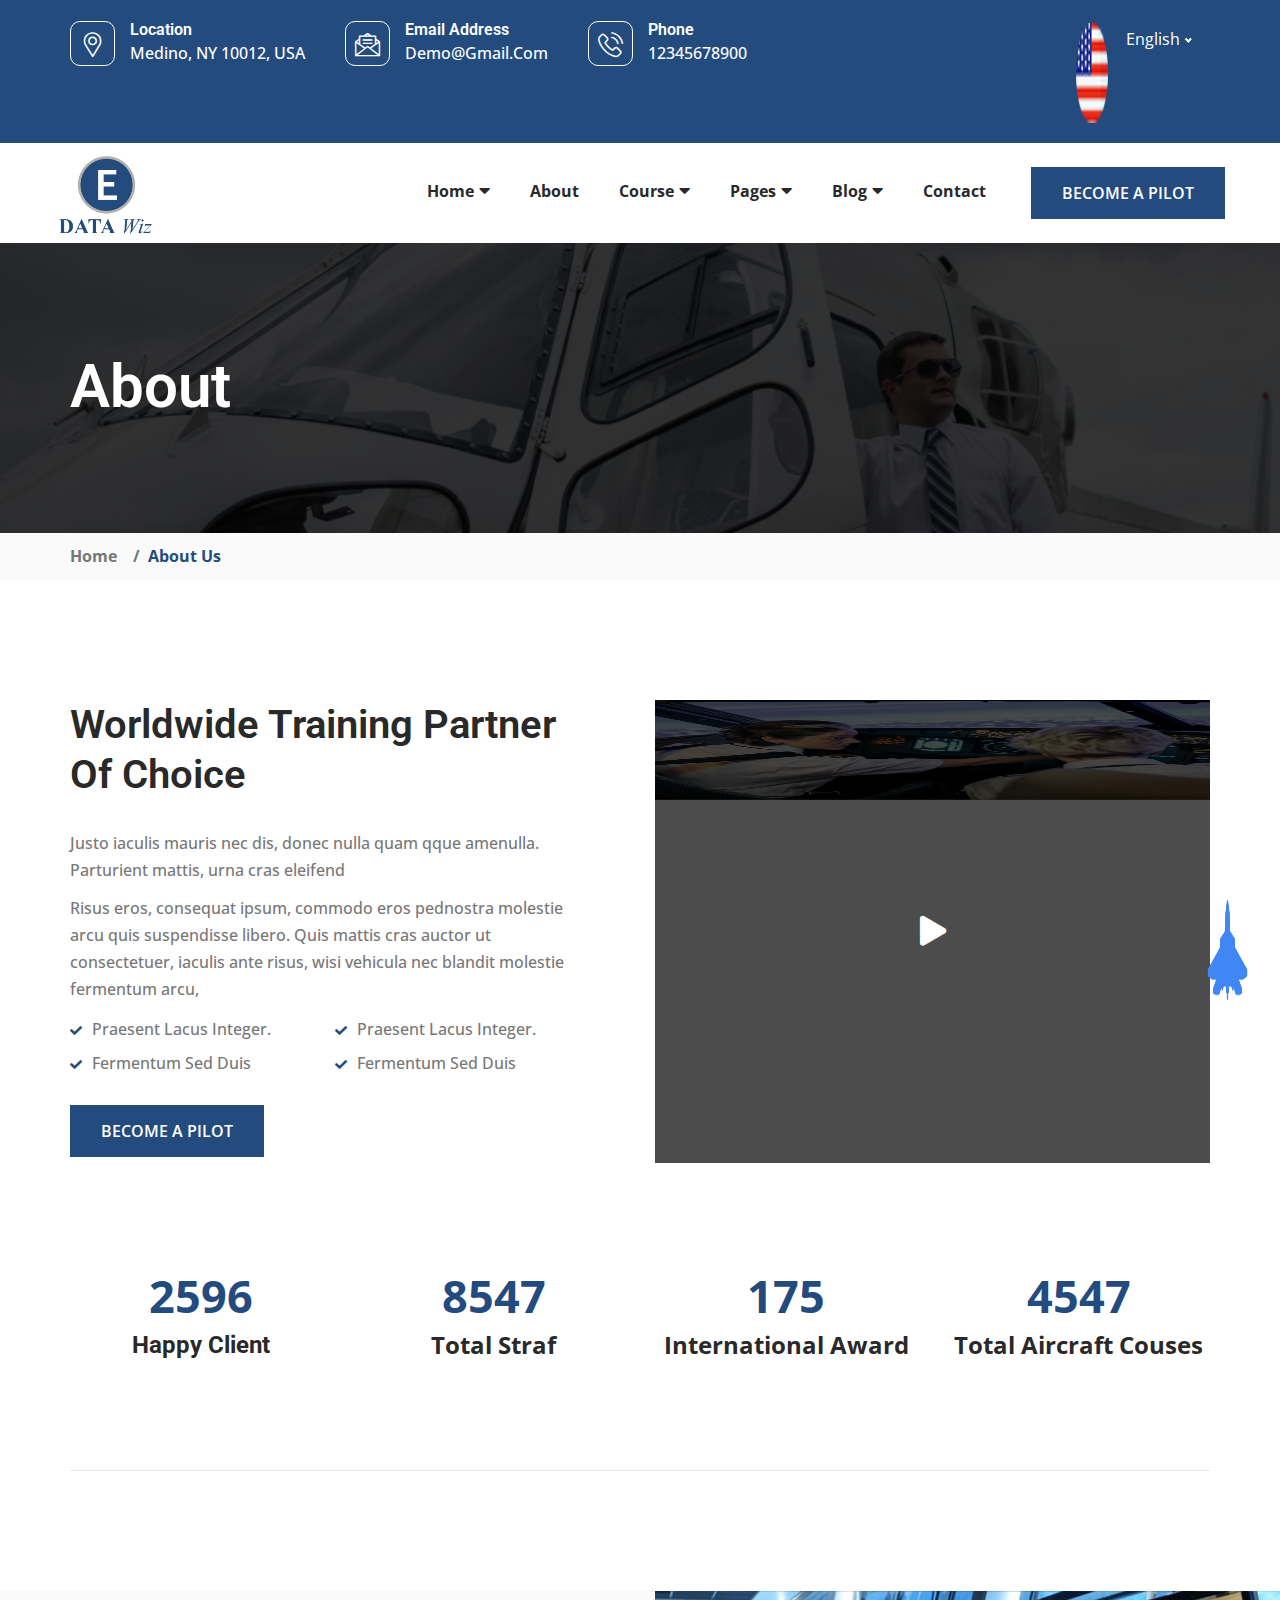
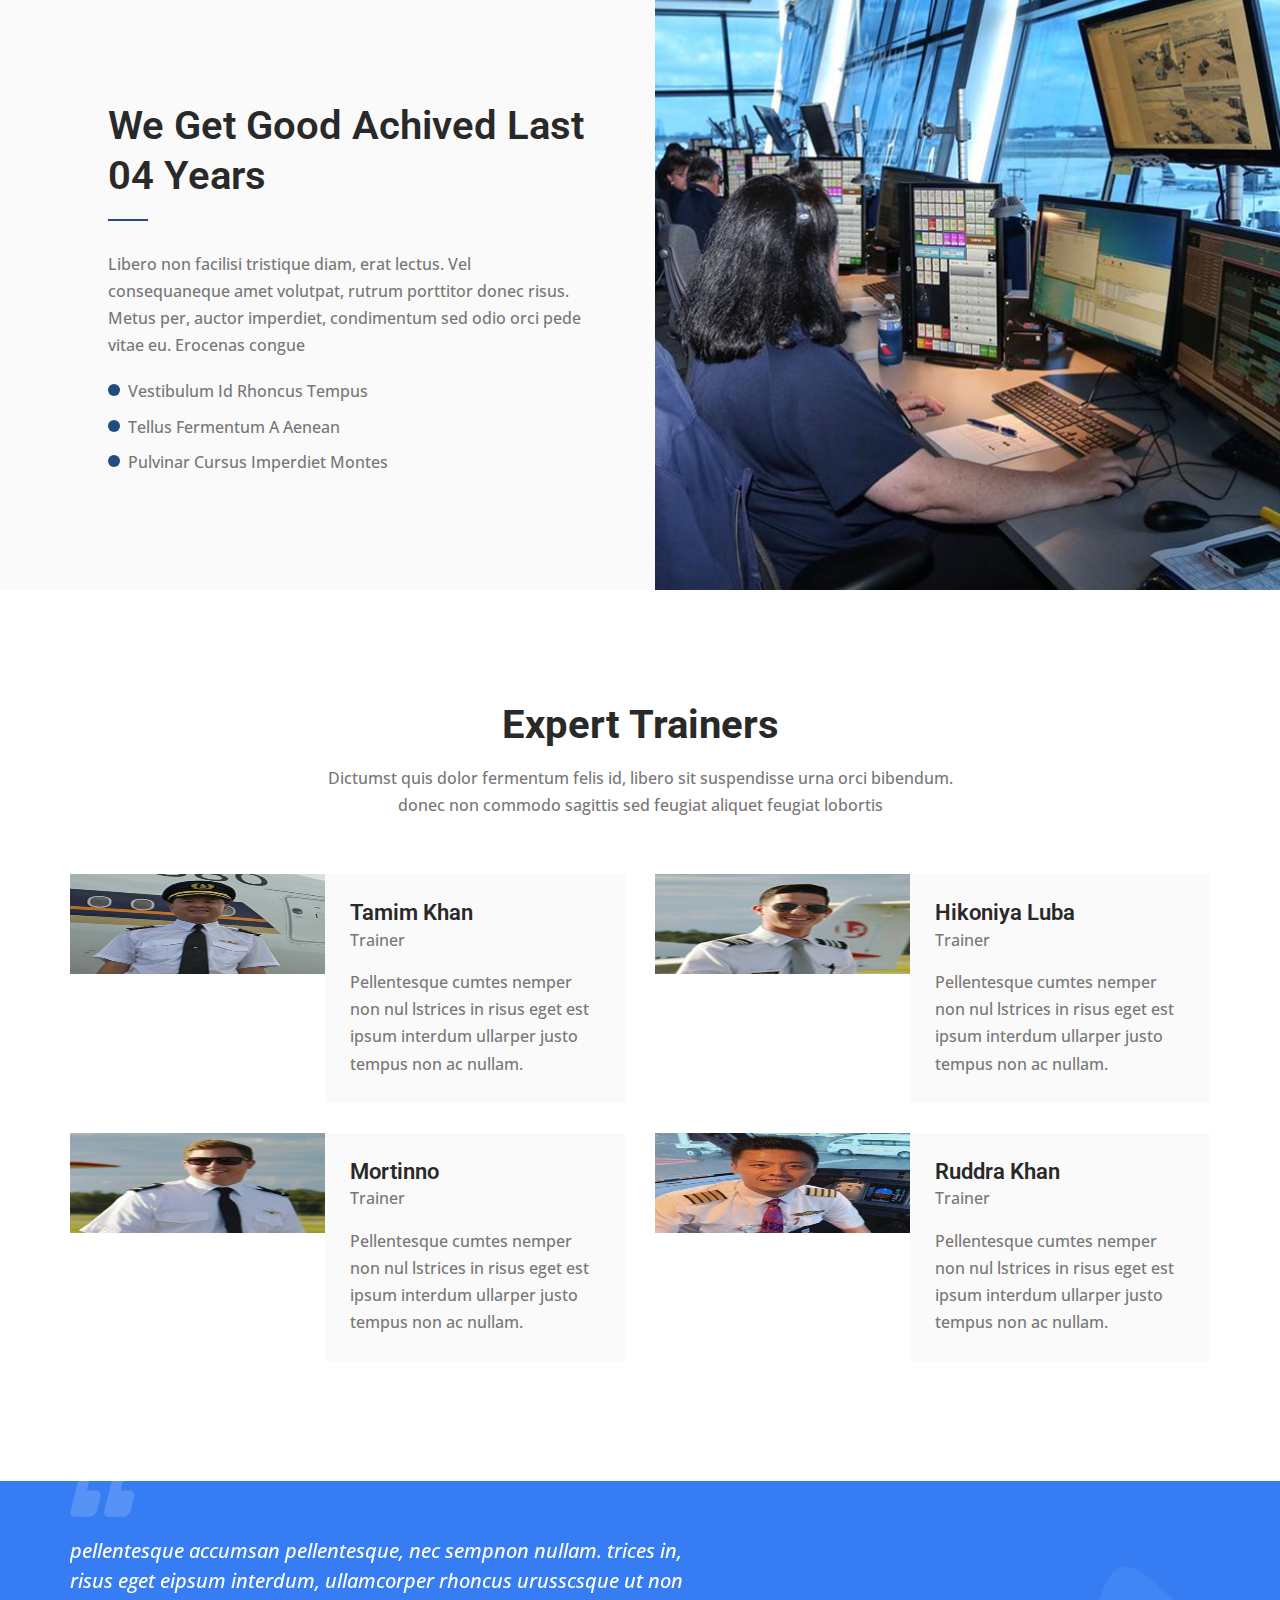
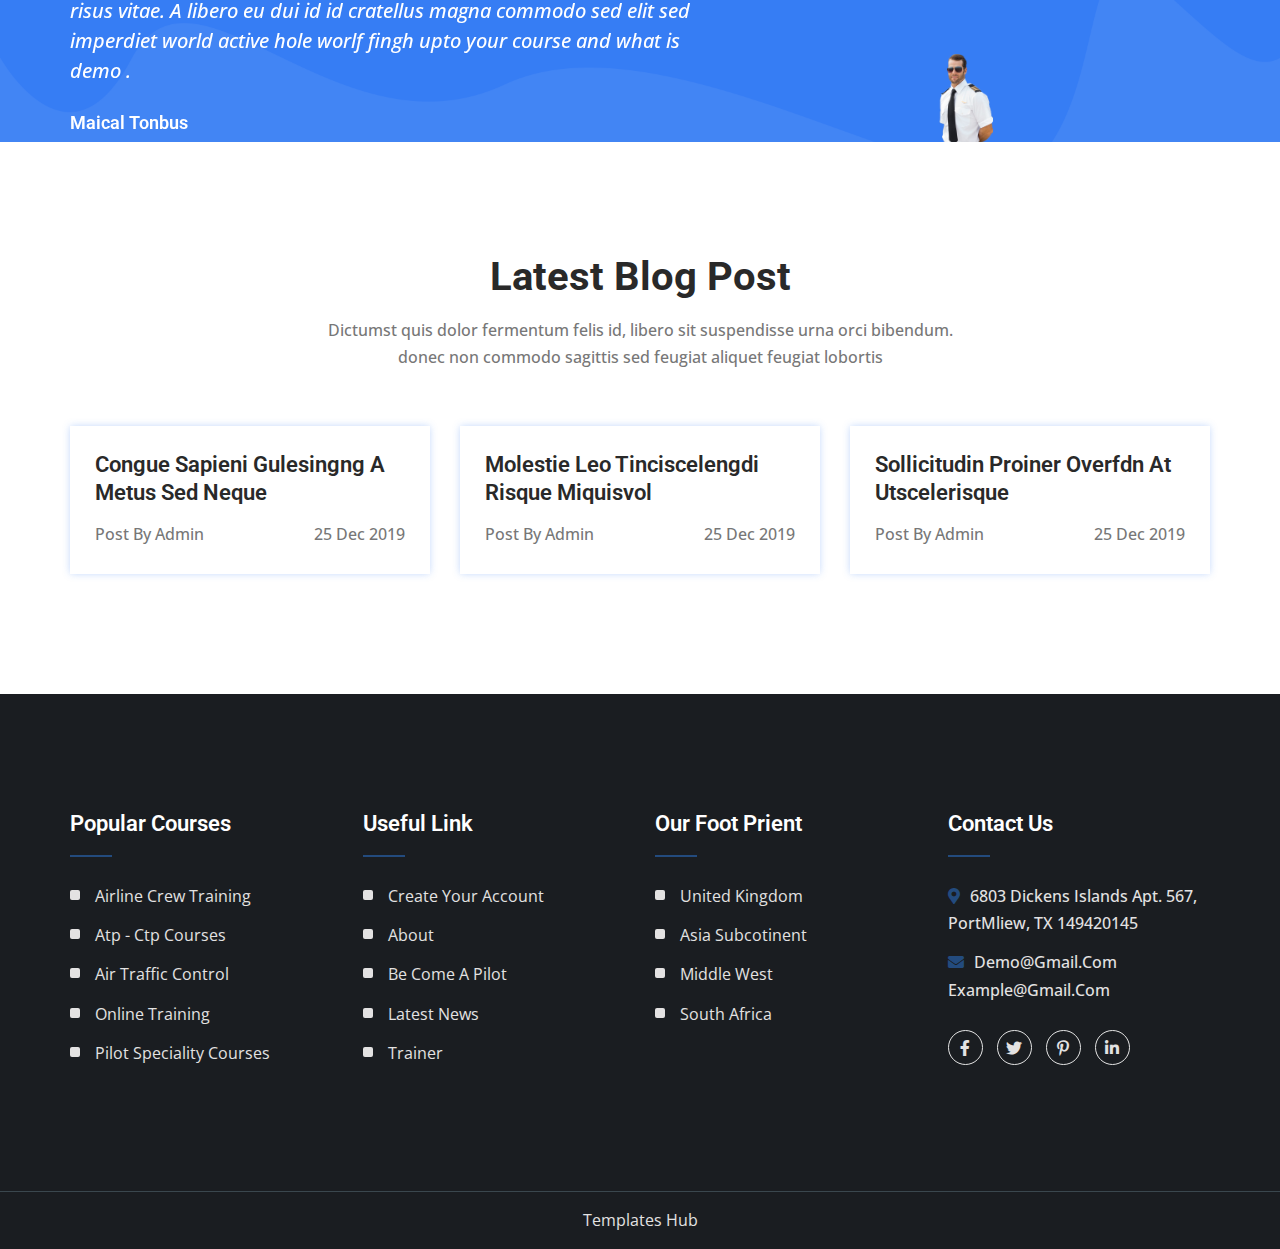
==== about.html @ 8499c4f4 "first commit" ====
<!DOCTYPE html>
<html lang="en">

<!-- about.html  30 Nov 2019 03:28:18 GMT -->
<head>
    <meta charset="UTF-8">
    <meta name="viewport" content="width=device-width, initial-scale=1.0">
    <meta http-equiv="X-UA-Compatible" content="ie=edge">
    <title>Flio - Flying Academy Html Template</title>
    <!-- fontawesome css link -->
    <link rel="stylesheet" href="assets/css/fontawesome-all.min.css">
    <!-- flaticon css -->
    <link rel="stylesheet" href="assets/font/flaticon.css">
    <!-- magnific popup -->
    <link rel="stylesheet" href="assets/css/magnific-popup.css">
    <!-- nice-select css -->
    <link rel="stylesheet" href="assets/css/nice-select.css">
    <!-- bootstrap css link -->
    <link rel="stylesheet" href="assets/css/bootstrap.min.css">
    <!-- swipper css link -->
    <link rel="stylesheet" href="assets/css/swiper.min.css">
    <!-- favicon -->
    <link rel="shortcut icon" href="assets/images/fav.png" type="image/x-icon">
    <!-- animate.css -->
    <link rel="stylesheet" href="assets/css/animate.css">
    <!-- main style css link -->
    <link rel="stylesheet" href="assets/css/style.css">
    <!-- responsive css link -->
    <link rel="stylesheet" href="assets/css/responsive.css">
</head>
<body>


    <!-- preloader -->
    <div class="preloader" id="preloader">
        <div class="preloader-thumb">
            <img src="assets/images/propeller.png" alt="image">
        </div>
    </div>

    <!-- header-section start -->
    <header class="header-section">
        <div class="header-top d-none d-xl-block">
            <div class="container">
                <div class="row">
                    <div class="col-lg-10">
                        <div class="header-wrapper">
                            <div class="header-info">
                                <div class="info-item">
                                    <div class="info-thumb">
                                        <i class="flaticon-placeholder"></i>
                                    </div>
                                    <div class="info-content">
                                        <h6 class="title">location</h6>
                                        <span>medino, NY 10012, USA</span>
                                    </div>
                                </div>
                                <div class="info-item">
                                    <div class="info-thumb">
                                        <i class="flaticon-message"></i>
                                    </div>
                                    <div class="info-content">
                                        <h6 class="title">email address</h6>
                                        <span>demo@gmail.com</span>
                                    </div>
                                </div>
                                <div class="info-item">
                                    <div class="info-thumb">
                                        <i class="flaticon-phone-call"></i>
                                    </div>
                                    <div class="info-content">
                                        <h6 class="title">Phone</h6>
                                        <span>12345678900</span>
                                    </div>
                                </div>
                            </div>
                        </div>
                    </div>
                    <div class="col-lg-2">
                        <div class="language-select-list d-flex flex-wrap">
                            <div class="language-thumb">
                                <img src="assets/images/flag.png" alt="image">
                            </div>
                            <div class="language-select">
                                <select class="select-bar">
                                    <option data-display="English">English</option>
                                    <option value="1">Bangla</option>
                                    <option value="2">Hindi</option>
                                </select>
                            </div>
                        </div>
                    </div>
                </div>
            </div>
        </div>
        <div class="header-bottom">
            <div class="container">
                <div class="row align-items-center justify-content-between">
                    <a class="site-logo site-title" href="index.html"><img src="assets/images/logo.png" alt="site-logo"></a>
                    <button class="navbar-toggler ml-auto" type="button" data-toggle="collapse" data-target="#navbarSupportedContent" aria-controls="navbarSupportedContent" aria-expanded="false" aria-label="Toggle navigation">
                        <span class="fas fa-bars"></span>
                    </button>
                    <nav class="navbar navbar-expand-lg p-0">
                        <div class="collapse navbar-collapse" id="navbarSupportedContent">
                            <ul class="navbar-nav main-menu ml-auto">
                                <li class="menu_has_children"><a href="#0">Home<i class="fas fa-caret-down"></i></a>
                                    <ul class="sub-menu">
                                        <li><a href="index.html">Home One</a></li>
                                        <li><a href="index-2.html">Home Two</a></li>
                                    </ul>
                                </li>
                                <li><a href="about.html">About</a></li>
                                <li class="menu_has_children"><a href="#0">Course<i class="fas fa-caret-down"></i></a>
                                    <ul class="sub-menu">
                                        <li><a href="crew-course.html">Crew Course</a></li>
                                        <li><a href="traffic-control.html">Traffic Control Course</a></li>
                                        <li><a href="Private-pilot.html">Private Pilot Course</a></li>
                                        <li><a href="atp-training.html">ATP Training Course</a></li>
                                    </ul>
                                </li>
                                <li class="menu_has_children"><a href="#0">Pages<i class="fas fa-caret-down"></i></a>
                                    <ul class="sub-menu">
                                        <li><a href="privacy.html">Privacy Page</a></li>
                                        <li><a href="service.html">Service</a></li>
                                        <li><a href="gallery.html">Gallery Page</a></li>
                                        <li><a href="job-list.html">Job List</a></li>
                                        <li><a href="job-details.html">Job Details</a></li>
                                        <li><a href="trainer.html">Trainer</a></li>
                                        <li><a href="trainer-profile.html">Trainer Profile</a></li>
                                        <li><a href="student-registration.html">Student Registration</a></li>
                                        <li><a href="faq.html">Faq Page</a></li>
                                        <li><a href="register.html">Register Page</a></li>
                                        <li><a href="login.html">Login Page</a></li>
                                        <li><a href="404.html">404 Page</a></li>
                                    </ul>
                                </li>
                                <li class="menu_has_children"><a href="#0">Blog<i class="fas fa-caret-down"></i></a>
                                    <ul class="sub-menu">
                                        <li><a href="blog-1.html">Blog Post One</a></li>
                                        <li><a href="blog-2.html">Blog Post Two</a></li>
                                        <li><a href="blog-3.html">Blog Post Three</a></li>
                                        <li><a href="blog-details.html">Blog Details</a></li>
                                    </ul>
                                </li>
                                <li><a href="contact.html">Contact</a></li>
                            </ul>
                            <div class="header-action d-flex flex-wrap align-items-center">
                                <a href="register.html" class="cmn-btn">Become a pilot</a>
                            </div>                    
                        </div>
                    </nav>
                </div>
            </div>
        </div>
    </header>
    <!-- header-section end -->


    <!-- banner-section start -->
    <section class="inner-banner-section pt-120 pb-120">
        <div class="container">
            <div class="row">
                <div class="col-lg-7">
                    <div class="inner-banner-content">
                        <h2 class="title">About</h2>
                    </div>
                </div>
            </div>
        </div>
    </section>
    <!-- banner-section end -->


    <a href="#" class="scrollToTop"><img src="assets/images/aeroplane.png" alt="image"></a>

     <!-- breadcrumb-section start -->
     <div class="breadcrumb-section">
        <div class="container">
            <nav aria-label="breadcrumb">
                <ol class="breadcrumb">
                <li class="breadcrumb-item"><a href="index.html">Home</a></li>
                <li class="breadcrumb-item active" aria-current="page">About Us</li>
                </ol>
            </nav>
        </div>
    </div>
    <!-- breadcrumb-section end -->


    <!-- overview-section start -->
    <section class="overview-section--style pt-120 pb-120">
        <div class="container">
            <div class="row mb-30-none">
                <div class="col-lg-6 mb-30">
                    <div class="overview-content--style">
                        <h2 class="title">worldwide training partner of choice</h2>
                        <p>Justo iaculis mauris nec dis, donec nulla quam qque amenulla. Parturient mattis, urna cras eleifend</p>
                        <p>Risus eros, consequat ipsum, commodo eros pednostra molestie arcu quis suspendisse libero. Quis mattis cras auctor ut consectetuer, iaculis ante risus, wisi vehicula nec blandit molestie fermentum arcu, </p>
                        <div class="row">
                            <div class="col-lg-6">
                                <ul class="overview-item">
                                    <li>Praesent lacus integer.</li>
                                    <li>Fermentum sed duis</li>
                                </ul>
                            </div>
                            <div class="col-lg-6">
                                <ul class="overview-item">
                                    <li>Praesent lacus integer.</li>
                                    <li>Fermentum sed duis</li>
                                </ul>
                            </div>
                        </div>
                        <a href="myaccount.html" class="cmn-btn">Become a pilot</a>
                    </div>
                </div>
                <div class="col-lg-6 mb-30">
                    <div class="overview-thumb">
                        <img src="assets/images/faq.png" alt="image">
                        <div class="video-icon">
                            <a class="popup-youtube mfp-iframe" href="https://www.youtube.com/watch?v=0O2aH4XLbto">
                                <i class="fas fa-play"></i>
                            </a>
                        </div>
                    </div>
                </div>
            </div>
            <div class="counter-area counter-area--style">
                <div class="row mb-30-none">
                    <div class="col-lg-3 col-md-6 col-sm-6 text-center mb-30">
                        <div class="counter-item">
                            <span class="counter-number">2596</span>
                            <h3 class="counter-content">happy client</h3>
                        </div>
                    </div>
                    <div class="col-lg-3 col-md-6 col-sm-6 text-center mb-30">
                        <div class="counter-item">
                            <span class="counter-number">8547</span>
                            <span class="counter-content">total straf</span>
                        </div>
                    </div>
                    <div class="col-lg-3 col-md-6 col-sm-6 text-center mb-30">
                        <div class="counter-item">
                            <span class="counter-number">175</span>
                            <span class="counter-content">international award</span>
                        </div>
                    </div>
                    <div class="col-lg-3 col-md-6 col-sm-6 text-center mb-30">
                        <div class="counter-item">
                            <span class="counter-number">4547</span>
                            <span class="counter-content">total aircraft couses</span>
                        </div>
                    </div>
                </div>
            </div>
        </div>
    </section>
    <!-- overview-section start -->


    <!-- choose-us-section start -->
    <section class="choose-us-section">
        <div class="container-fluid">
            <div class="row">
                <div class="col-lg-6 col-md-6 mb-30 pt-120 pb-120">
                    <div class="choose-content choose-content--style">
                        <h2 class="title">we get good achived last 04 years</h2>
                        <p>Libero non facilisi tristique diam, erat lectus. Vel consequaneque amet volutpat, rutrum porttitor donec risus. Metus per,  auctor imperdiet, condimentum sed odio orci pede vitae eu. Erocenas congue</p>
                        <ul class="choose-item--style">
                            <li>Vestibulum id rhoncus tempus</li>
                            <li>Tellus fermentum a aenean</li>
                            <li>Pulvinar cursus imperdiet montes</li>
                        </ul>
                    </div>
                </div>
                <div class="col-lg-6 col-md-6 pr-lg-0">
                    <div class="choose-us-thumb--style"></div>
                </div>
            </div>
        </div>
    </section>
    <!-- choose-us-section end -->


    <!-- team-section start -->
    <section class="team-section team-section--style pt-120 pb-120">
        <div class="container">
            <div class="row justify-content-center">
                <div class="col-lg-7 text-center">
                    <div class="section-header">
                        <h2 class="section-title">expert trainers</h2>
                        <p>Dictumst quis dolor fermentum felis id, libero sit suspendisse urna orci bibendum. donec non commodo sagittis sed feugiat aliquet feugiat lobortis</p>
                    </div>
                </div>
            </div>
            <div class="row mb-30-none">
                <div class="col-lg-6 col-md-6 mb-30">
                    <div class="team-item d-flex flex-wrap">
                        <div class="team-thumb">
                            <img src="assets/images/team-1.png" alt="image">
                        </div>
                        <div class="team-content">
                            <h3 class="title">tamim khan</h3>
                            <span class="sub-title">trainer</span>
                            <p>Pellentesque cumtes nemper non nul lstrices in risus eget est ipsum interdum ullarper justo tempus non ac nullam. </p>
                        </div>
                    </div>
                </div>
                <div class="col-lg-6 col-md-6 mb-30">
                    <div class="team-item d-flex flex-wrap">
                        <div class="team-thumb">
                            <img src="assets/images/team-2.png" alt="image">
                        </div>
                        <div class="team-content">
                            <h3 class="title">hikoniya luba</h3>
                            <span class="sub-title">trainer</span>
                            <p>Pellentesque cumtes nemper non nul lstrices in risus eget est ipsum interdum ullarper justo tempus non ac nullam. </p>
                        </div>
                    </div>
                </div>
                <div class="col-lg-6 col-md-6 mb-30">
                    <div class="team-item d-flex flex-wrap">
                        <div class="team-thumb">
                            <img src="assets/images/team-3.png" alt="image">
                        </div>
                        <div class="team-content">
                            <h3 class="title">mortinno</h3>
                            <span class="sub-title">trainer</span>
                            <p>Pellentesque cumtes nemper non nul lstrices in risus eget est ipsum interdum ullarper justo tempus non ac nullam. </p>
                        </div>
                    </div>
                </div>
                <div class="col-lg-6 col-md-6 mb-30">
                    <div class="team-item d-flex flex-wrap">
                        <div class="team-thumb">
                            <img src="assets/images/team-4.png" alt="image">
                        </div>
                        <div class="team-content">
                            <h3 class="title">ruddra khan</h3>
                            <span class="sub-title">trainer</span>
                            <p>Pellentesque cumtes nemper non nul lstrices in risus eget est ipsum interdum ullarper justo tempus non ac nullam. </p>
                        </div>
                    </div>
                </div>
            </div>
        </div>
    </section>
    <!-- team-section end -->


    <!-- client-section start -->
    <section class="client-section bg_img" data-background="assets/images/testimonial-bg.png">
        <div class="container">
            <div class="client-slider">
                <div class="swiper-wrapper">
                    <div class="swiper-slide">
                        <div class="client-item">
                            <div class="client-content">
                                <blockquote>pellentesque accumsan pellentesque, nec sempnon nullam. trices in, risus eget eipsum interdum, ullamcorper rhoncus urusscsque ut non risus vitae. A libero eu dui id id cratellus magna commodo sed elit sed imperdiet world active hole worlf fingh upto your course and what is demo .</blockquote>
                                <div class="client-header">
                                    <h5 class="sub-title">maical tonbus</h5>
                                    <span>Student , Flyio</span>
                                </div>
                            </div>
                            <div class="client-thumb">
                                <img src="assets/images/client.png" alt="client">
                            </div>
                        </div>
                    </div>
                </div>
            </div>
        </div>
    </section>
    <!-- client-section end -->


    <!-- blog-section start -->
    <section class="blog-section pt-120 pb-120">
        <div class="container">
            <div class="row justify-content-center">
                <div class="col-lg-7 text-center">
                    <div class="section-header">
                        <h2 class="section-title">latest blog post</h2>
                        <p>Dictumst quis dolor fermentum felis id, libero sit suspendisse urna orci bibendum. donec non commodo sagittis sed feugiat aliquet feugiat lobortis </p>
                    </div>
                </div>
            </div>
            <div class="row justify-content-center mb-30-none">
                <div class="col-lg-4 col-md-6 col-sm-8 mb-30">
                    <div class="blog-thumb--style">
                        <img src="assets/images/blog-3.png" alt="image">
                    </div>
                    <div class="blog-content--style">
                        <h3 class="title">congue sapieni gulesingng a metus sed neque</h3>
                        <div class="meta-post d-flex flex-wrap justify-content-between">
                            <span class="meta-user">post by Admin</span>
                            <span class="meta-user">25 Dec 2019</span>
                        </div>
                    </div>
                </div>
                <div class="col-lg-4 col-md-6 col-sm-8 mb-30">
                    <div class="blog-thumb--style">
                        <img src="assets/images/blog-4.png" alt="image">
                    </div>
                    <div class="blog-content--style">
                        <h3 class="title">molestie leo tinciscelengdi risque miquisvol</h3>
                        <div class="meta-post d-flex flex-wrap justify-content-between">
                            <span class="meta-user">post by Admin</span>
                            <span class="meta-user">25 Dec 2019</span>
                        </div>
                    </div>
                </div>
                <div class="col-lg-4 col-md-6 col-sm-8 mb-30">
                    <div class="blog-thumb--style">
                        <img src="assets/images/blog-5.png" alt="image">
                    </div>
                    <div class="blog-content--style">
                        <h3 class="title">sollicitudin proiner overfdn at utscelerisque</h3>
                        <div class="meta-post d-flex flex-wrap justify-content-between">
                            <span class="meta-user">post by Admin</span>
                            <span class="meta-user">25 Dec 2019</span>
                        </div>
                    </div>
                </div>
            </div>
        </div>
    </section>
    <!-- blog-section end -->


    <!-- footer-section start -->
    <footer class="footer-section pt-120 pb-120">
        <div class="container">
            <div class="row mb-30-none">
                <div class="col-lg-3 col-sm-6 mb-30">
                    <div class="footer-widget widget-menu">
                        <h3 class="widget-title">popular courses</h3>
                        <ul>
                            <li><a href="#">airline crew training</a></li>
                            <li><a href="#">atp - ctp courses</a></li>
                            <li><a href="#">air traffic control</a></li>
                            <li><a href="#">online training</a></li>
                            <li><a href="#">pilot speciality courses</a></li>
                        </ul>
                    </div>
                </div>
                <div class="col-lg-3 col-sm-6 mb-30">
                    <div class="footer-widget widget-menu">
                        <h3 class="widget-title">useful link</h3>
                        <ul>
                            <li><a href="#">create your account</a></li>
                            <li><a href="#">about</a></li>
                            <li><a href="#">be come a pilot</a></li>
                            <li><a href="#">latest news</a></li>
                            <li><a href="#">trainer</a></li>
                        </ul>
                    </div>
                </div>
                <div class="col-lg-3 col-sm-6 mb-30">
                    <div class="footer-widget widget-menu">
                        <h3 class="widget-title">our foot prient</h3>
                        <ul>
                            <li><a href="#">united kingdom</a></li>
                            <li><a href="#">asia subcotinent</a></li>
                            <li><a href="#">middle west</a></li>
                            <li><a href="#">South africa</a></li>
                        </ul>
                    </div>
                </div>
                <div class="col-lg-3 col-sm-6 mb-30">
                    <div class="footer-widget widget-menu">
                        <h3 class="widget-title">contact us</h3>
                        <ul class="footer-widget-content">
                            <li>
                                <p><i class="fas fa-map-marker-alt"></i>6803 Dickens Islands Apt. 567, PortMliew, TX 149420145</p>
                            </li>
                            <li>
                                <p><i class="fas fa-envelope"></i>demo@gmail.com example@gmail.com</p>
                            </li>
                        </ul>
                        <ul class="footer-social">
                            <li><a href="#0"><i class="fab fa-facebook-f"></i></a></li>
                            <li><a href="#0" class="active"><i class="fab fa-twitter"></i></a></li>
                            <li><a href="#0"><i class="fab fa-pinterest-p"></i></a></li>
                            <li><a href="#0"><i class="fab fa-linkedin-in"></i></a></li>
                        </ul>
                    </div>
                </div>
            </div>
        </div>
    </footer>
    <div class="privacy-area wow fadeIn" data-wow-duration="0.5" data-wow-delay="0.5s">
        <div class="container">
            <div class="row">
                <div class="col-lg-12 text-center">
                    <p><a href="templateshub.net">Templates Hub</a> </p>
                </div>
            </div>
        </div>
    </div>   
    <!-- footer-section end -->
    




<!-- jquery -->
<script src="assets/js/jquery-3.3.1.min.js"></script>
<!-- migarate-jquery -->
<script src="assets/js/jquery-migrate-3.0.0.js"></script>
<!-- bootstrap js -->
<script src="assets/js/bootstrap.min.js"></script>
<!-- magnific-popup js -->
<script src="assets/js/jquery.magnific-popup.js"></script>
<!-- isotope -->
<script src="assets/js/isotope.pkgd.min.js"></script>
<!-- nice-select js-->
<script src="assets/js/jquery.nice-select.js"></script>
<!-- swipper js -->
<script src="assets/js/swiper.min.js"></script>
<!-- waypoints js link -->
<script src="assets/js/jquery.waypoints.min.js"></script>
<!-- counterup js -->
<script src="assets/js/jquery.counterup.min.js"></script>
<!-- paroller js -->
<script src="assets/js/jquery.paroller.min.js"></script>
<!-- main -->
<script src="assets/js/main.js"></script>


</body>

<!-- about.html  30 Nov 2019 03:28:18 GMT -->
</html>
---- assets/font/flaticon.css ----
/*
  	Flaticon icon font: Flaticon
  	Creation date: 07/11/2019 09:21
  	*/

@font-face {
  font-family: "Flaticon";
  src: url("Flaticon.eot");
  src: url("Flaticond41d.eot?#iefix") format("embedded-opentype"),
       url("Flaticon.woff2") format("woff2"),
       url("Flaticon.woff") format("woff"),
       url("Flaticon.ttf") format("truetype"),
       url("Flaticon.svg#Flaticon") format("svg");
  font-weight: normal;
  font-style: normal;
}

@media screen and (-webkit-min-device-pixel-ratio:0) {
  @font-face {
    font-family: "Flaticon";
    src: url("Flaticon.svg#Flaticon") format("svg");
  }
}

[class^="flaticon-"]:before, [class*=" flaticon-"]:before,
[class^="flaticon-"]:after, [class*=" flaticon-"]:after {   
  font-family: Flaticon;
font-style: normal;
}

.flaticon-placeholder:before { content: "\f100"; }
.flaticon-message:before { content: "\f101"; }
.flaticon-phone-call:before { content: "\f102"; }
---- assets/css/nice-select.css ----
.nice-select {
  -webkit-tap-highlight-color: transparent;
  background-color: #fff;
  border-radius: 5px;
  border: solid 1px #e8e8e8;
  box-sizing: border-box;
  clear: both;
  cursor: pointer;
  display: block;
  float: left;
  font-family: inherit;
  font-size: 14px;
  font-weight: normal;
  height: 42px;
  line-height: 40px;
  outline: none;
  padding-left: 18px;
  padding-right: 30px;
  position: relative;
  text-align: left !important;
  -webkit-transition: all 0.2s ease-in-out;
  transition: all 0.2s ease-in-out;
  -webkit-user-select: none;
     -moz-user-select: none;
      -ms-user-select: none;
          user-select: none;
  white-space: nowrap;
  width: auto; }
  .nice-select:hover {
    border-color: #dbdbdb; }
  .nice-select:active, .nice-select.open, .nice-select:focus {
    border-color: #999; }
  .nice-select:after {
    border-bottom: 2px solid #999;
    border-right: 2px solid #999;
    content: '';
    display: block;
    height: 5px;
    margin-top: -4px;
    pointer-events: none;
    position: absolute;
    right: 12px;
    top: 50%;
    -webkit-transform-origin: 66% 66%;
        -ms-transform-origin: 66% 66%;
            transform-origin: 66% 66%;
    -webkit-transform: rotate(45deg);
        -ms-transform: rotate(45deg);
            transform: rotate(45deg);
    -webkit-transition: all 0.15s ease-in-out;
    transition: all 0.15s ease-in-out;
    width: 5px; }
  .nice-select.open:after {
    -webkit-transform: rotate(-135deg);
        -ms-transform: rotate(-135deg);
            transform: rotate(-135deg); }
  .nice-select.open .list {
    opacity: 1;
    pointer-events: auto;
    -webkit-transform: scale(1) translateY(0);
        -ms-transform: scale(1) translateY(0);
            transform: scale(1) translateY(0); }
  .nice-select.disabled {
    border-color: #ededed;
    color: #999;
    pointer-events: none; }
    .nice-select.disabled:after {
      border-color: #cccccc; }
  .nice-select.wide {
    width: 100%; }
    .nice-select.wide .list {
      left: 0 !important;
      right: 0 !important; }
  .nice-select.right {
    float: right; }
    .nice-select.right .list {
      left: auto;
      right: 0; }
  .nice-select.small {
    font-size: 12px;
    height: 36px;
    line-height: 34px; }
    .nice-select.small:after {
      height: 4px;
      width: 4px; }
    .nice-select.small .option {
      line-height: 34px;
      min-height: 34px; }
  .nice-select .list {
    background-color: #fff;
    border-radius: 5px;
    box-shadow: 0 0 0 1px rgba(68, 68, 68, 0.11);
    box-sizing: border-box;
    margin-top: 4px;
    opacity: 0;
    overflow: hidden;
    padding: 0;
    pointer-events: none;
    position: absolute;
    top: 100%;
    left: 0;
    -webkit-transform-origin: 50% 0;
        -ms-transform-origin: 50% 0;
            transform-origin: 50% 0;
    -webkit-transform: scale(0.75) translateY(-21px);
        -ms-transform: scale(0.75) translateY(-21px);
            transform: scale(0.75) translateY(-21px);
    -webkit-transition: all 0.2s cubic-bezier(0.5, 0, 0, 1.25), opacity 0.15s ease-out;
    transition: all 0.2s cubic-bezier(0.5, 0, 0, 1.25), opacity 0.15s ease-out;
    z-index: 9; }
    .nice-select .list:hover .option:not(:hover) {
      background-color: transparent !important; }
  .nice-select .option {
    cursor: pointer;
    font-weight: 400;
    line-height: 40px;
    list-style: none;
    min-height: 40px;
    outline: none;
    padding-left: 18px;
    padding-right: 29px;
    text-align: left;
    -webkit-transition: all 0.2s;
    transition: all 0.2s; }
    .nice-select .option:hover, .nice-select .option.focus, .nice-select .option.selected.focus {
      background-color: #f6f6f6; }
    .nice-select .option.selected {
      font-weight: bold; }
    .nice-select .option.disabled {
      background-color: transparent;
      color: #999;
      cursor: default; }

.no-csspointerevents .nice-select .list {
  display: none; }

.no-csspointerevents .nice-select.open .list {
  display: block; }
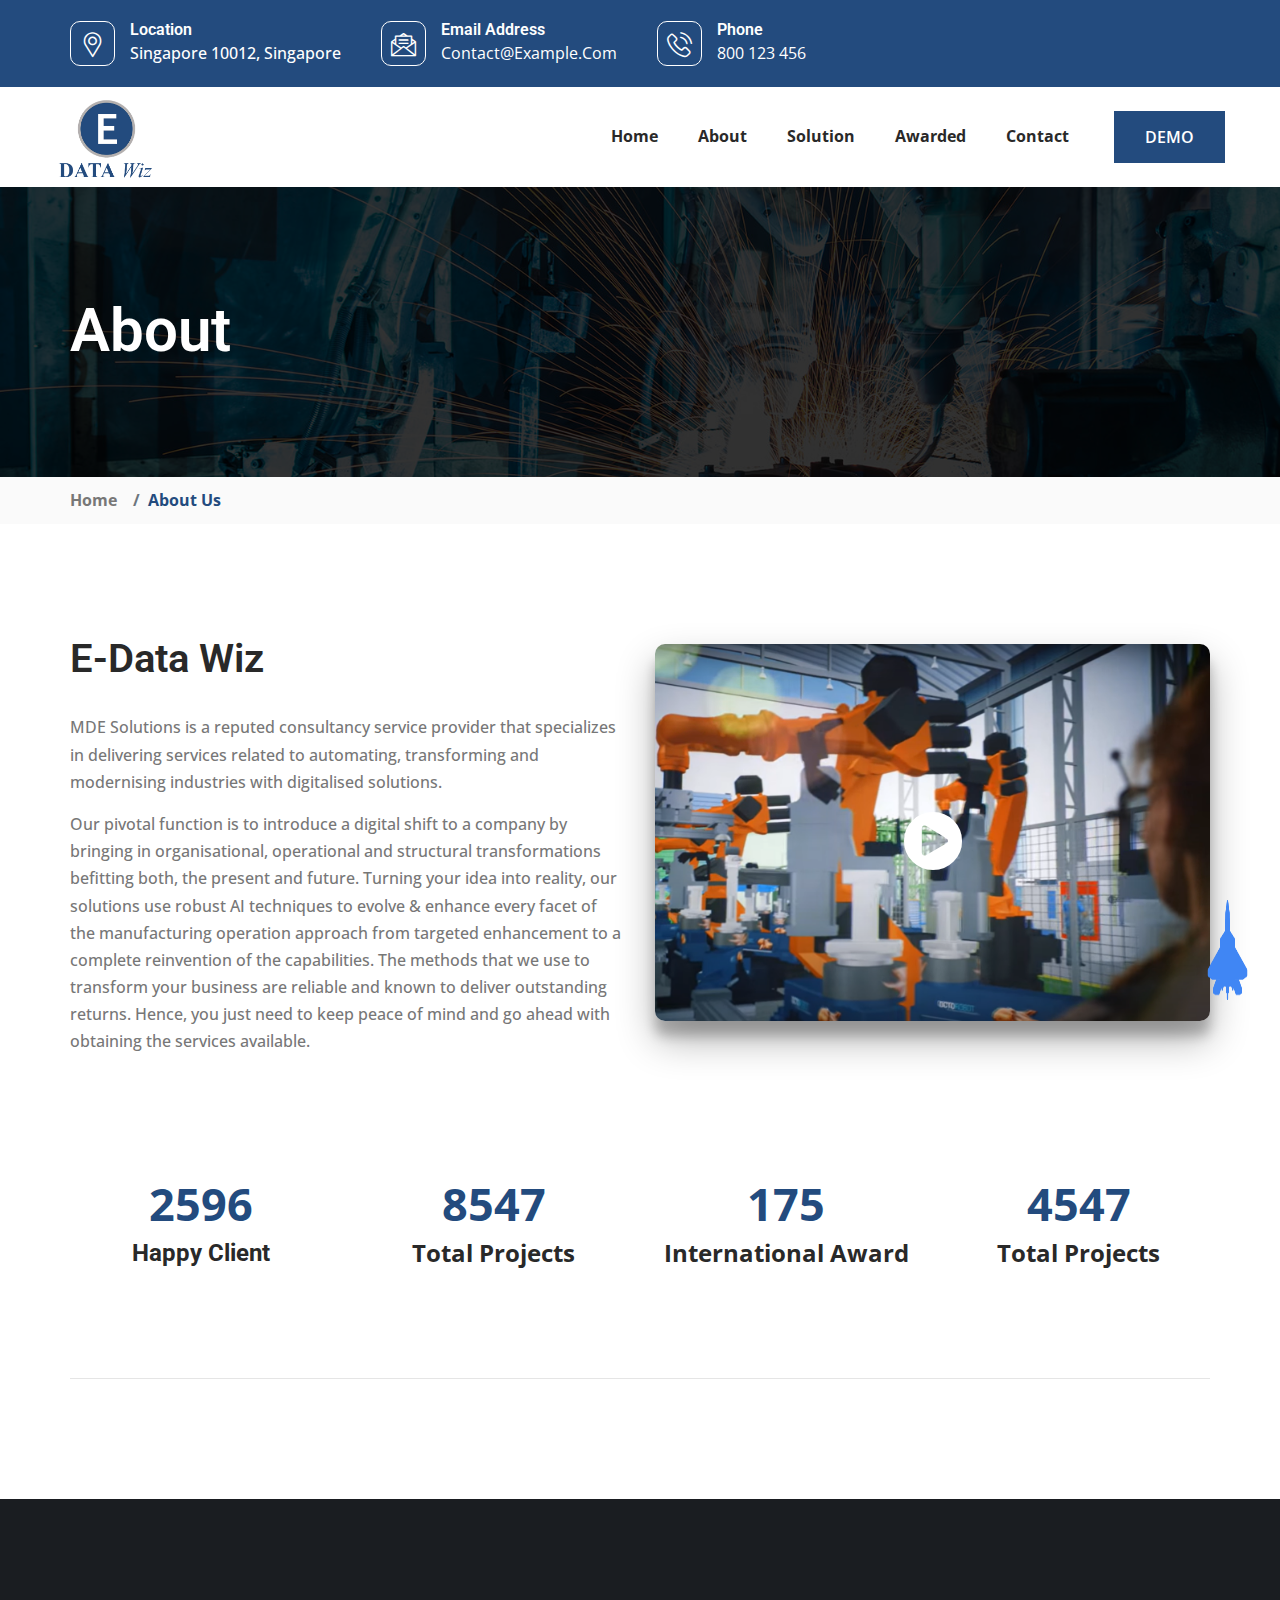
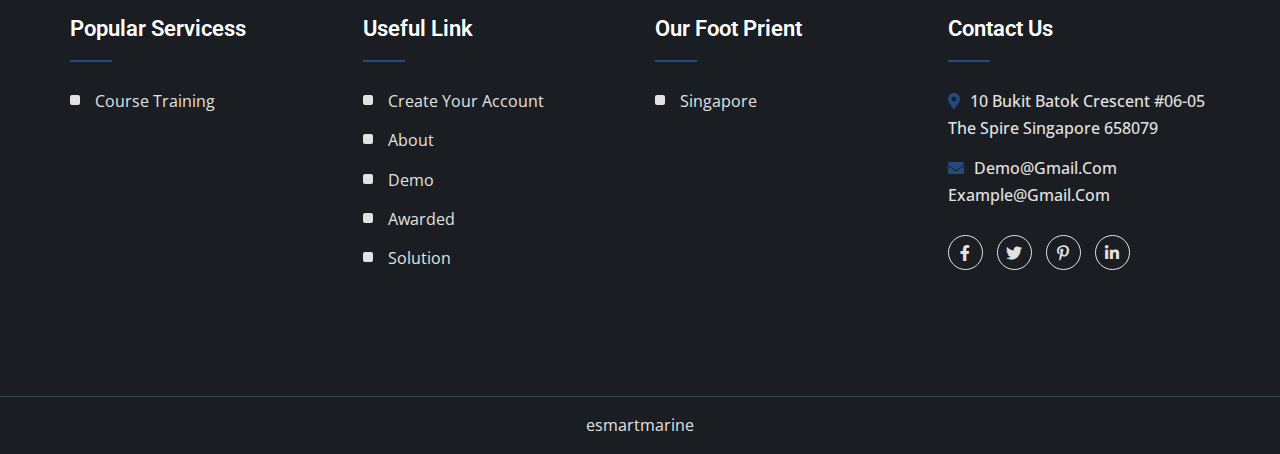
==== commit 6462d410: "home, contact, about us page modified." ====
--- a/about.html
+++ b/about.html
@@ -6,7 +6,7 @@
     <meta charset="UTF-8">
     <meta name="viewport" content="width=device-width, initial-scale=1.0">
     <meta http-equiv="X-UA-Compatible" content="ie=edge">
-    <title>Flio - Flying Academy Html Template</title>
+    <title>E-data Wiz</title>
     <!-- fontawesome css link -->
     <link rel="stylesheet" href="assets/css/fontawesome-all.min.css">
     <!-- flaticon css -->
@@ -52,7 +52,7 @@
                                     </div>
                                     <div class="info-content">
                                         <h6 class="title">location</h6>
-                                        <span>medino, NY 10012, USA</span>
+                                        <span>Singapore 10012, Singapore</span>
                                     </div>
                                 </div>
                                 <div class="info-item">
@@ -61,7 +61,7 @@
                                     </div>
                                     <div class="info-content">
                                         <h6 class="title">email address</h6>
-                                        <span>demo@gmail.com</span>
+                                        <span><a href="mailto:contact@example.com">contact@example.com</a></span>
                                     </div>
                                 </div>
                                 <div class="info-item">
@@ -70,26 +70,13 @@
                                     </div>
                                     <div class="info-content">
                                         <h6 class="title">Phone</h6>
-                                        <span>12345678900</span>
+                                        <span><a href="tel:800 123 456">800 123 456</a></span>
                                     </div>
                                 </div>
                             </div>
                         </div>
                     </div>
-                    <div class="col-lg-2">
-                        <div class="language-select-list d-flex flex-wrap">
-                            <div class="language-thumb">
-                                <img src="assets/images/flag.png" alt="image">
-                            </div>
-                            <div class="language-select">
-                                <select class="select-bar">
-                                    <option data-display="English">English</option>
-                                    <option value="1">Bangla</option>
-                                    <option value="2">Hindi</option>
-                                </select>
-                            </div>
-                        </div>
-                    </div>
+                    
                 </div>
             </div>
         </div>
@@ -103,49 +90,14 @@
                     <nav class="navbar navbar-expand-lg p-0">
                         <div class="collapse navbar-collapse" id="navbarSupportedContent">
                             <ul class="navbar-nav main-menu ml-auto">
-                                <li class="menu_has_children"><a href="#0">Home<i class="fas fa-caret-down"></i></a>
-                                    <ul class="sub-menu">
-                                        <li><a href="index.html">Home One</a></li>
-                                        <li><a href="index-2.html">Home Two</a></li>
-                                    </ul>
-                                </li>
+                                <li><a href="index.html">Home</a></li>
                                 <li><a href="about.html">About</a></li>
-                                <li class="menu_has_children"><a href="#0">Course<i class="fas fa-caret-down"></i></a>
-                                    <ul class="sub-menu">
-                                        <li><a href="crew-course.html">Crew Course</a></li>
-                                        <li><a href="traffic-control.html">Traffic Control Course</a></li>
-                                        <li><a href="Private-pilot.html">Private Pilot Course</a></li>
-                                        <li><a href="atp-training.html">ATP Training Course</a></li>
-                                    </ul>
-                                </li>
-                                <li class="menu_has_children"><a href="#0">Pages<i class="fas fa-caret-down"></i></a>
-                                    <ul class="sub-menu">
-                                        <li><a href="privacy.html">Privacy Page</a></li>
-                                        <li><a href="service.html">Service</a></li>
-                                        <li><a href="gallery.html">Gallery Page</a></li>
-                                        <li><a href="job-list.html">Job List</a></li>
-                                        <li><a href="job-details.html">Job Details</a></li>
-                                        <li><a href="trainer.html">Trainer</a></li>
-                                        <li><a href="trainer-profile.html">Trainer Profile</a></li>
-                                        <li><a href="student-registration.html">Student Registration</a></li>
-                                        <li><a href="faq.html">Faq Page</a></li>
-                                        <li><a href="register.html">Register Page</a></li>
-                                        <li><a href="login.html">Login Page</a></li>
-                                        <li><a href="404.html">404 Page</a></li>
-                                    </ul>
-                                </li>
-                                <li class="menu_has_children"><a href="#0">Blog<i class="fas fa-caret-down"></i></a>
-                                    <ul class="sub-menu">
-                                        <li><a href="blog-1.html">Blog Post One</a></li>
-                                        <li><a href="blog-2.html">Blog Post Two</a></li>
-                                        <li><a href="blog-3.html">Blog Post Three</a></li>
-                                        <li><a href="blog-details.html">Blog Details</a></li>
-                                    </ul>
-                                </li>
+                                <li><a href="about.html">Solution</a></li>
+                                <li><a href="contact.html">Awarded</a></li>
                                 <li><a href="contact.html">Contact</a></li>
                             </ul>
                             <div class="header-action d-flex flex-wrap align-items-center">
-                                <a href="register.html" class="cmn-btn">Become a pilot</a>
+                                <a href="about.html" class="cmn-btn">Demo</a>
                             </div>                    
                         </div>
                     </nav>
@@ -190,39 +142,24 @@
     <!-- overview-section start -->
     <section class="overview-section--style pt-120 pb-120">
         <div class="container">
-            <div class="row mb-30-none">
-                <div class="col-lg-6 mb-30">
-                    <div class="overview-content--style">
-                        <h2 class="title">worldwide training partner of choice</h2>
-                        <p>Justo iaculis mauris nec dis, donec nulla quam qque amenulla. Parturient mattis, urna cras eleifend</p>
-                        <p>Risus eros, consequat ipsum, commodo eros pednostra molestie arcu quis suspendisse libero. Quis mattis cras auctor ut consectetuer, iaculis ante risus, wisi vehicula nec blandit molestie fermentum arcu, </p>
-                        <div class="row">
-                            <div class="col-lg-6">
-                                <ul class="overview-item">
-                                    <li>Praesent lacus integer.</li>
-                                    <li>Fermentum sed duis</li>
-                                </ul>
-                            </div>
-                            <div class="col-lg-6">
-                                <ul class="overview-item">
-                                    <li>Praesent lacus integer.</li>
-                                    <li>Fermentum sed duis</li>
-                                </ul>
-                            </div>
-                        </div>
-                        <a href="myaccount.html" class="cmn-btn">Become a pilot</a>
-                    </div>
-                </div>
-                <div class="col-lg-6 mb-30">
-                    <div class="overview-thumb">
-                        <img src="assets/images/faq.png" alt="image">
-                        <div class="video-icon">
-                            <a class="popup-youtube mfp-iframe" href="https://www.youtube.com/watch?v=0O2aH4XLbto">
-                                <i class="fas fa-play"></i>
-                            </a>
-                        </div>
-                    </div>
-                </div>
+            <div class="row">
+                <div class="col-lg-6">
+                    <div class="about-left-content">
+                        <h2 class="title">E-data Wiz</h2>
+                        <p>MDE Solutions is a reputed consultancy service provider that specializes in delivering services related to automating, transforming and modernising industries with digitalised solutions.</p>
+                        <p>Our pivotal function is to introduce a digital shift to a company by bringing in organisational, operational and structural transformations befitting both, the present and future. Turning your idea into reality, our solutions use robust AI techniques to evolve & enhance every facet of the manufacturing operation approach from targeted enhancement to a complete reinvention of the capabilities. The methods that we use to transform your business are reliable and known to deliver outstanding returns. Hence, you just need to keep peace of mind and go ahead with obtaining the services available.</p>
+                        
+                    </div>
+                </div>
+                <!-- end col -->
+               <div class="col-lg-6">
+                  <div class="post-media wow fadeIn">
+                     <img src="assets/images/abou1.png" alt="" class="img-responsive">
+                     <a href="https://www.youtube.com/watch?v=Y990kaGbJD0&feature=youtu.be" data-rel="prettyPhoto[gal]" class="playbutton"><i class="fa fa-play-circle"></i></a>
+                  </div>
+                  <!-- end media -->
+               </div>
+               <!-- end col -->
             </div>
             <div class="counter-area counter-area--style">
                 <div class="row mb-30-none">
@@ -235,7 +172,7 @@
                     <div class="col-lg-3 col-md-6 col-sm-6 text-center mb-30">
                         <div class="counter-item">
                             <span class="counter-number">8547</span>
-                            <span class="counter-content">total straf</span>
+                            <span class="counter-content">total projects</span>
                         </div>
                     </div>
                     <div class="col-lg-3 col-md-6 col-sm-6 text-center mb-30">
@@ -247,7 +184,7 @@
                     <div class="col-lg-3 col-md-6 col-sm-6 text-center mb-30">
                         <div class="counter-item">
                             <span class="counter-number">4547</span>
-                            <span class="counter-content">total aircraft couses</span>
+                            <span class="counter-content">total projects</span>
                         </div>
                     </div>
                 </div>
@@ -257,175 +194,6 @@
     <!-- overview-section start -->
 
 
-    <!-- choose-us-section start -->
-    <section class="choose-us-section">
-        <div class="container-fluid">
-            <div class="row">
-                <div class="col-lg-6 col-md-6 mb-30 pt-120 pb-120">
-                    <div class="choose-content choose-content--style">
-                        <h2 class="title">we get good achived last 04 years</h2>
-                        <p>Libero non facilisi tristique diam, erat lectus. Vel consequaneque amet volutpat, rutrum porttitor donec risus. Metus per,  auctor imperdiet, condimentum sed odio orci pede vitae eu. Erocenas congue</p>
-                        <ul class="choose-item--style">
-                            <li>Vestibulum id rhoncus tempus</li>
-                            <li>Tellus fermentum a aenean</li>
-                            <li>Pulvinar cursus imperdiet montes</li>
-                        </ul>
-                    </div>
-                </div>
-                <div class="col-lg-6 col-md-6 pr-lg-0">
-                    <div class="choose-us-thumb--style"></div>
-                </div>
-            </div>
-        </div>
-    </section>
-    <!-- choose-us-section end -->
-
-
-    <!-- team-section start -->
-    <section class="team-section team-section--style pt-120 pb-120">
-        <div class="container">
-            <div class="row justify-content-center">
-                <div class="col-lg-7 text-center">
-                    <div class="section-header">
-                        <h2 class="section-title">expert trainers</h2>
-                        <p>Dictumst quis dolor fermentum felis id, libero sit suspendisse urna orci bibendum. donec non commodo sagittis sed feugiat aliquet feugiat lobortis</p>
-                    </div>
-                </div>
-            </div>
-            <div class="row mb-30-none">
-                <div class="col-lg-6 col-md-6 mb-30">
-                    <div class="team-item d-flex flex-wrap">
-                        <div class="team-thumb">
-                            <img src="assets/images/team-1.png" alt="image">
-                        </div>
-                        <div class="team-content">
-                            <h3 class="title">tamim khan</h3>
-                            <span class="sub-title">trainer</span>
-                            <p>Pellentesque cumtes nemper non nul lstrices in risus eget est ipsum interdum ullarper justo tempus non ac nullam. </p>
-                        </div>
-                    </div>
-                </div>
-                <div class="col-lg-6 col-md-6 mb-30">
-                    <div class="team-item d-flex flex-wrap">
-                        <div class="team-thumb">
-                            <img src="assets/images/team-2.png" alt="image">
-                        </div>
-                        <div class="team-content">
-                            <h3 class="title">hikoniya luba</h3>
-                            <span class="sub-title">trainer</span>
-                            <p>Pellentesque cumtes nemper non nul lstrices in risus eget est ipsum interdum ullarper justo tempus non ac nullam. </p>
-                        </div>
-                    </div>
-                </div>
-                <div class="col-lg-6 col-md-6 mb-30">
-                    <div class="team-item d-flex flex-wrap">
-                        <div class="team-thumb">
-                            <img src="assets/images/team-3.png" alt="image">
-                        </div>
-                        <div class="team-content">
-                            <h3 class="title">mortinno</h3>
-                            <span class="sub-title">trainer</span>
-                            <p>Pellentesque cumtes nemper non nul lstrices in risus eget est ipsum interdum ullarper justo tempus non ac nullam. </p>
-                        </div>
-                    </div>
-                </div>
-                <div class="col-lg-6 col-md-6 mb-30">
-                    <div class="team-item d-flex flex-wrap">
-                        <div class="team-thumb">
-                            <img src="assets/images/team-4.png" alt="image">
-                        </div>
-                        <div class="team-content">
-                            <h3 class="title">ruddra khan</h3>
-                            <span class="sub-title">trainer</span>
-                            <p>Pellentesque cumtes nemper non nul lstrices in risus eget est ipsum interdum ullarper justo tempus non ac nullam. </p>
-                        </div>
-                    </div>
-                </div>
-            </div>
-        </div>
-    </section>
-    <!-- team-section end -->
-
-
-    <!-- client-section start -->
-    <section class="client-section bg_img" data-background="assets/images/testimonial-bg.png">
-        <div class="container">
-            <div class="client-slider">
-                <div class="swiper-wrapper">
-                    <div class="swiper-slide">
-                        <div class="client-item">
-                            <div class="client-content">
-                                <blockquote>pellentesque accumsan pellentesque, nec sempnon nullam. trices in, risus eget eipsum interdum, ullamcorper rhoncus urusscsque ut non risus vitae. A libero eu dui id id cratellus magna commodo sed elit sed imperdiet world active hole worlf fingh upto your course and what is demo .</blockquote>
-                                <div class="client-header">
-                                    <h5 class="sub-title">maical tonbus</h5>
-                                    <span>Student , Flyio</span>
-                                </div>
-                            </div>
-                            <div class="client-thumb">
-                                <img src="assets/images/client.png" alt="client">
-                            </div>
-                        </div>
-                    </div>
-                </div>
-            </div>
-        </div>
-    </section>
-    <!-- client-section end -->
-
-
-    <!-- blog-section start -->
-    <section class="blog-section pt-120 pb-120">
-        <div class="container">
-            <div class="row justify-content-center">
-                <div class="col-lg-7 text-center">
-                    <div class="section-header">
-                        <h2 class="section-title">latest blog post</h2>
-                        <p>Dictumst quis dolor fermentum felis id, libero sit suspendisse urna orci bibendum. donec non commodo sagittis sed feugiat aliquet feugiat lobortis </p>
-                    </div>
-                </div>
-            </div>
-            <div class="row justify-content-center mb-30-none">
-                <div class="col-lg-4 col-md-6 col-sm-8 mb-30">
-                    <div class="blog-thumb--style">
-                        <img src="assets/images/blog-3.png" alt="image">
-                    </div>
-                    <div class="blog-content--style">
-                        <h3 class="title">congue sapieni gulesingng a metus sed neque</h3>
-                        <div class="meta-post d-flex flex-wrap justify-content-between">
-                            <span class="meta-user">post by Admin</span>
-                            <span class="meta-user">25 Dec 2019</span>
-                        </div>
-                    </div>
-                </div>
-                <div class="col-lg-4 col-md-6 col-sm-8 mb-30">
-                    <div class="blog-thumb--style">
-                        <img src="assets/images/blog-4.png" alt="image">
-                    </div>
-                    <div class="blog-content--style">
-                        <h3 class="title">molestie leo tinciscelengdi risque miquisvol</h3>
-                        <div class="meta-post d-flex flex-wrap justify-content-between">
-                            <span class="meta-user">post by Admin</span>
-                            <span class="meta-user">25 Dec 2019</span>
-                        </div>
-                    </div>
-                </div>
-                <div class="col-lg-4 col-md-6 col-sm-8 mb-30">
-                    <div class="blog-thumb--style">
-                        <img src="assets/images/blog-5.png" alt="image">
-                    </div>
-                    <div class="blog-content--style">
-                        <h3 class="title">sollicitudin proiner overfdn at utscelerisque</h3>
-                        <div class="meta-post d-flex flex-wrap justify-content-between">
-                            <span class="meta-user">post by Admin</span>
-                            <span class="meta-user">25 Dec 2019</span>
-                        </div>
-                    </div>
-                </div>
-            </div>
-        </div>
-    </section>
-    <!-- blog-section end -->
-
 
     <!-- footer-section start -->
     <footer class="footer-section pt-120 pb-120">
@@ -433,13 +201,9 @@
             <div class="row mb-30-none">
                 <div class="col-lg-3 col-sm-6 mb-30">
                     <div class="footer-widget widget-menu">
-                        <h3 class="widget-title">popular courses</h3>
+                        <h3 class="widget-title">popular servicess</h3>
                         <ul>
-                            <li><a href="#">airline crew training</a></li>
-                            <li><a href="#">atp - ctp courses</a></li>
-                            <li><a href="#">air traffic control</a></li>
-                            <li><a href="#">online training</a></li>
-                            <li><a href="#">pilot speciality courses</a></li>
+                            <li><a href="#">Course training</a></li>
                         </ul>
                     </div>
                 </div>
@@ -449,9 +213,9 @@
                         <ul>
                             <li><a href="#">create your account</a></li>
                             <li><a href="#">about</a></li>
-                            <li><a href="#">be come a pilot</a></li>
-                            <li><a href="#">latest news</a></li>
-                            <li><a href="#">trainer</a></li>
+                            <li><a href="#">demo</a></li>
+                            <li><a href="#">awarded</a></li>
+                            <li><a href="#">solution</a></li>
                         </ul>
                     </div>
                 </div>
@@ -459,10 +223,7 @@
                     <div class="footer-widget widget-menu">
                         <h3 class="widget-title">our foot prient</h3>
                         <ul>
-                            <li><a href="#">united kingdom</a></li>
-                            <li><a href="#">asia subcotinent</a></li>
-                            <li><a href="#">middle west</a></li>
-                            <li><a href="#">South africa</a></li>
+                            <li><a href="#">Singapore</a></li>
                         </ul>
                     </div>
                 </div>
@@ -471,7 +232,7 @@
                         <h3 class="widget-title">contact us</h3>
                         <ul class="footer-widget-content">
                             <li>
-                                <p><i class="fas fa-map-marker-alt"></i>6803 Dickens Islands Apt. 567, PortMliew, TX 149420145</p>
+                                <p><i class="fas fa-map-marker-alt"></i>10 Bukit Batok Crescent #06-05 The Spire Singapore 658079</p>
                             </li>
                             <li>
                                 <p><i class="fas fa-envelope"></i>demo@gmail.com example@gmail.com</p>
@@ -492,7 +253,7 @@
         <div class="container">
             <div class="row">
                 <div class="col-lg-12 text-center">
-                    <p><a href="templateshub.net">Templates Hub</a> </p>
+                    <p><a href="http://www.esmartmarine.com/">esmartmarine</a> </p>
                 </div>
             </div>
         </div>
--- a/assets/font/flaticon.css
+++ b/assets/font/flaticon.css
@@ -30,4 +30,4 @@
 
 .flaticon-placeholder:before { content: "\f100"; }
 .flaticon-message:before { content: "\f101"; }
-.flaticon-phone-call:before { content: "\f102"; }+.flaticon-phone-call:before { content: "\f102"; }
--- a/assets/css/style.css
+++ b/assets/css/style.css
@@ -36,15 +36,15 @@
 
 -----------------*/
 /*  google fonts */
-@import url('https://fonts.googleapis.com/css?family=Open+Sans:400,400i,600,600i,700,700i,800,800i|Roboto:400,400i,500,500i,700,700i,900,900i&amp;display=swap');
+@import url("https://fonts.googleapis.com/css?family=Open+Sans:400,400i,600,600i,700,700i,800,800i|Roboto:400,400i,500,500i,700,700i,900,900i&amp;display=swap");
 
 /* reset css start */
-:root{
-  --heading-font: 'Roboto', sans-serif;
-  --para-font: 'Open Sans', sans-serif;
-  --heading-color: #292929;
-  --para-color: #777777;
-  --main-color: #234b7e;
+:root {
+    --heading-font: "Roboto", sans-serif;
+    --para-font: "Open Sans", sans-serif;
+    --heading-color: #292929;
+    --para-color: #777777;
+    --main-color: #234b7e;
 }
 
 body {
@@ -53,22 +53,33 @@
     padding: 0;
     margin: 0;
     font-weight: 500;
-  }
-
-html{
+}
+
+html {
     scroll-behavior: smooth;
 }
 
-h1,h2,h3,h4,h5,h6 {
+h1,
+h2,
+h3,
+h4,
+h5,
+h6 {
     padding: 0;
     margin: 0;
-  }
-  h1,h1>a,
-  h2,h2>a,
-  h3,h3>a,
-  h4,h4>a,
-  h5,h5>a,
-  h6,h6>a {
+}
+h1,
+h1 > a,
+h2,
+h2 > a,
+h3,
+h3 > a,
+h4,
+h4 > a,
+h5,
+h5 > a,
+h6,
+h6 > a {
     font-family: var(--heading-font);
     color: var(--heading-color);
     line-height: 1.25;
@@ -79,70 +90,81 @@
     -moz-transition: all 0.3s;
     -ms-transition: all 0.3s;
     -o-transition: all 0.3s;
-  }
-  h1>a:hover,
-  h2>a:hover,
-  h3>a:hover,
-  h4>a:hover,
-  h5>a:hover,
-  h6>a:hover {
+}
+h1 > a:hover,
+h2 > a:hover,
+h3 > a:hover,
+h4 > a:hover,
+h5 > a:hover,
+h6 > a:hover {
     color: var(--main-color);
-  }
-  h2, h2>a {
+}
+h2,
+h2 > a {
     font-size: 40px;
-  }
-  h3, h3>a {
+}
+h3,
+h3 > a {
     font-size: 22px;
-  }
-  h4, h4>a {
+}
+h4,
+h4 > a {
     font-size: 20px;
-  }
-  h5, h5>a {
+}
+h5,
+h5 > a {
     font-size: 18px;
-  }
-
-  a {
+}
+
+a {
     display: inline-block;
     font-family: var(--para-font);
     font-weight: 400;
-  }
-  a,a:focus, a:hover {
+}
+a,
+a:focus,
+a:hover {
     text-decoration: none;
     color: inherit;
-  }
-  p, span, li {
+}
+p,
+span,
+li {
     margin: 0;
     font-family: var(--para-font);
     color: var(--para-color);
     line-height: 1.7;
     font-size: 16px;
-  }
-  span, li{
-      text-transform: capitalize;
-  }
-  p{
-      font-family: var(--para-font);
-  }
-  img {
+}
+span,
+li {
+    text-transform: capitalize;
+}
+p {
+    font-family: var(--para-font);
+}
+img {
     max-width: 100%;
     height: 100px;
-  }
-  ul, ol {
+}
+ul,
+ol {
     padding: 0;
     margin: 0;
     list-style: none;
-  }
-  button:focus,
-  input:focus,
-  textarea:focus {
+}
+button:focus,
+input:focus,
+textarea:focus {
     outline: none;
-  }
-  button {
+}
+button {
     border: none;
     cursor: pointer;
-  }
-
-input, textarea {
+}
+
+input,
+textarea {
     padding: 10px 25px;
     border: 1px solid #e5e5e5;
     width: 100%;
@@ -159,14 +181,15 @@
     min-height: 150px;
     resize: none;
 }
-span{
+span {
     display: inline-block;
 }
 
 .bg_img {
     background-size: cover;
     background-position: center;
-    background-repeat: no-repeat; }
+    background-repeat: no-repeat;
+}
 
 .title span {
     font-size: inherit;
@@ -180,11 +203,13 @@
     background-size: cover;
 }
 
-.mr-1, .mx-1 {
+.mr-1,
+.mx-1 {
     margin-right: 0.25rem !important;
 }
 
-.mt-1, .my-1 {
+.mt-1,
+.my-1 {
     margin-top: 0.25rem !important;
 }
 
@@ -199,13 +224,13 @@
     border: none !important;
 }
 
-.section-header{
+.section-header {
     position: relative;
     margin-top: -10px;
     margin-bottom: 55px;
 }
 
-.title{
+.title {
     color: var(--heading-color);
 }
 
@@ -218,7 +243,7 @@
     padding-bottom: 15px;
 }
 
-.title-border{
+.title-border {
     display: block;
     width: 40px;
     height: 2px;
@@ -228,18 +253,18 @@
 }
 
 @media (max-width: 991px) {
-    .section-title{
+    .section-title {
         font-size: 30px;
     }
 }
 
 @media (max-width: 575px) {
-    .section-title{
+    .section-title {
         font-size: 24px;
     }
 }
 
-.section-title span{
+.section-title span {
     color: var(--primary-color);
     font-size: inherit;
     font-family: inherit;
@@ -260,11 +285,11 @@
     margin-bottom: 60px;
 }
 
-.mb-60-none{
+.mb-60-none {
     margin-bottom: -60px;
 }
 
-.mb-30-none{
+.mb-30-none {
     margin-bottom: -30px;
 }
 
@@ -272,7 +297,7 @@
     margin-top: 60px;
 }
 
-.tx{
+.tx {
     text-align: right;
 }
 
@@ -280,19 +305,19 @@
     margin-top: 30px;
 }
 
-.mt-60-none{
+.mt-60-none {
     margin-top: -60px;
 }
 
-.mb-90{
+.mb-90 {
     margin-bottom: 90px;
 }
 
-.mb-90-none{
+.mb-90-none {
     margin-bottom: -90px;
 }
 
-.pt-80{
+.pt-80 {
     padding-top: 80px;
 }
 
@@ -365,7 +390,7 @@
     color: #fff;
 }
 
-.scrollToTop:hover{
+.scrollToTop:hover {
     color: #fff;
 }
 
@@ -381,142 +406,156 @@
     justify-content: center;
     overflow: hidden;
     align-items: center;
-  }
-
-  .preloader-thumb {
-      width: 150px;
-      height: 100px;
-      position: relative;
-  }
-
-  .preloader-thumb img{
-      width: 100%;
-      animation: rotate 3s linear infinite;
-      position: absolute;
-      top: 50%;
-      left: 50%;
-  }
-
-  @keyframes rotate {
+}
+
+.preloader-thumb {
+    width: 150px;
+    height: 100px;
+    position: relative;
+}
+
+.preloader-thumb img {
+    width: 100%;
+    animation: rotate 3s linear infinite;
+    position: absolute;
+    top: 50%;
+    left: 50%;
+}
+
+@keyframes rotate {
     0% {
         -webkit-transform: translate(-50%, -50%) rotate(0deg);
         -ms-transform: translate(-50%, -50%) rotate(0deg);
         transform: translate(-50%, -50%) rotate(0deg);
-    }    100% {
+    }
+    100% {
         -webkit-transform: translate(-50%, -50%) rotate(360deg);
         -ms-transform: translate(-50%, -50%) rotate(360deg);
         transform: translate(-50%, -50%) rotate(360deg);
     }
-}@-moz-keyframes rotate {
+}
+@-moz-keyframes rotate {
     0% {
         -webkit-transform: translate(-50%, -50%) rotate(0deg);
         -ms-transform: translate(-50%, -50%) rotate(0deg);
         transform: translate(-50%, -50%) rotate(0deg);
-    }    100% {
+    }
+    100% {
         -webkit-transform: translate(-50%, -50%) rotate(360deg);
         -ms-transform: translate(-50%, -50%) rotate(360deg);
         transform: translate(-50%, -50%) rotate(360deg);
     }
-}@-webkit-keyframes rotate {
+}
+@-webkit-keyframes rotate {
     0% {
         -webkit-transform: translate(-50%, -50%) rotate(0deg);
         -ms-transform: translate(-50%, -50%) rotate(0deg);
         transform: translate(-50%, -50%) rotate(0deg);
-    }    100% {
+    }
+    100% {
         -webkit-transform: translate(-50%, -50%) rotate(360deg);
         -ms-transform: translate(-50%, -50%) rotate(360deg);
         transform: translate(-50%, -50%) rotate(360deg);
     }
 }
 
-  *::-webkit-scrollbar-track {
+*::-webkit-scrollbar-track {
     -webkit-box-shadow: inset 0 0 6px rgba(0, 0, 0, 0.3);
     box-shadow: inset 0 0 6px rgba(0, 0, 0, 0.3);
-    background-color: #F5F5F5; }
-  
-  *::-webkit-scrollbar {
+    background-color: #f5f5f5;
+}
+
+*::-webkit-scrollbar {
     width: 6px;
-    background-color: #000; }
-  
-  *::-webkit-scrollbar-button {
-    background-color: #000; }
-  
-  *::-webkit-scrollbar-thumb {
-    background-color: #000000; }
-
-  /* menu affix css */
+    background-color: #000;
+}
+
+*::-webkit-scrollbar-button {
+    background-color: #000;
+}
+
+*::-webkit-scrollbar-thumb {
+    background-color: #000000;
+}
+
+/* menu affix css */
 .animated {
     -webkit-animation-duration: 1s;
     animation-duration: 1s;
     -webkit-animation-fill-mode: both;
     animation-fill-mode: both;
-  }
-  @-webkit-keyframes fadeInDown {
+}
+@-webkit-keyframes fadeInDown {
     from {
-      opacity: 0;
-      -webkit-transform: translate3d(0, -100%, 0);
-      -ms-transform: translate3d(0, -100%, 0);
-      transform: translate3d(0, -100%, 0);
+        opacity: 0;
+        -webkit-transform: translate3d(0, -100%, 0);
+        -ms-transform: translate3d(0, -100%, 0);
+        transform: translate3d(0, -100%, 0);
     }
     to {
-      opacity: 1;
-      -webkit-transform: none;
-      -ms-transform: none;
-      transform: none;
-    }
-  }
-  @keyframes fadeInDown {
+        opacity: 1;
+        -webkit-transform: none;
+        -ms-transform: none;
+        transform: none;
+    }
+}
+@keyframes fadeInDown {
     from {
-      opacity: 0;
-      -webkit-transform: translate3d(0, -100%, 0);
-      -ms-transform: translate3d(0, -100%, 0);
-      transform: translate3d(0, -100%, 0);
+        opacity: 0;
+        -webkit-transform: translate3d(0, -100%, 0);
+        -ms-transform: translate3d(0, -100%, 0);
+        transform: translate3d(0, -100%, 0);
     }
     to {
-      opacity: 1;
-      -webkit-transform: none;
-      -ms-transform: none;
-      transform: none;
-    }
-  }
-  .fadeInDown {
+        opacity: 1;
+        -webkit-transform: none;
+        -ms-transform: none;
+        transform: none;
+    }
+}
+.fadeInDown {
     -webkit-animation-name: fadeInDown;
     animation-name: fadeInDown;
-  }
-
-  @keyframes rotate2 {
+}
+
+@keyframes rotate2 {
     0% {
         -webkit-transform: rotate(0deg);
         -ms-transform: rotate(0deg);
         transform: rotate(0deg);
-    }    100% {
+    }
+    100% {
         -webkit-transform: rotate(360deg);
         -ms-transform: rotate(360deg);
         transform: rotate(360deg);
     }
-}@-moz-keyframes rotate2 {
+}
+@-moz-keyframes rotate2 {
     0% {
         -webkit-transform: rotate(0deg);
         -ms-transform: rotate(0deg);
         transform: rotate(0deg);
-    }    100% {
+    }
+    100% {
         -webkit-transform: rotate(360deg);
         -ms-transform: rotate(360deg);
         transform: rotate(360deg);
     }
-}@-webkit-keyframes rotate2 {
+}
+@-webkit-keyframes rotate2 {
     0% {
         -webkit-transform: rotate(0deg);
         -ms-transform: rotate(0deg);
         transform: rotate(0deg);
-    }    100% {
+    }
+    100% {
         -webkit-transform: rotate(360deg);
         -ms-transform: rotate(360deg);
         transform: rotate(360deg);
     }
 }
 
-  .cmn-btn {
+.cmn-btn {
     position: relative;
     padding: 0 30px;
     background-color: var(--main-color);
@@ -532,12 +571,13 @@
     z-index: 1;
 }
 
-.cmn-btn::before ,.cmn-btn::after{
+.cmn-btn::before,
+.cmn-btn::after {
     position: absolute;
     width: 100%;
     height: 100%;
     top: 0;
-    content: '';
+    content: "";
     background-color: var(--main-color);
     z-index: -1;
     -webkit-transition: all ease 0.3s;
@@ -545,20 +585,20 @@
     transition: all ease 0.3s;
 }
 
-.cmn-btn::before{
+.cmn-btn::before {
     right: 50%;
 }
 
-.cmn-btn::after{
+.cmn-btn::after {
     left: 50%;
 }
 
 .cmn-btn:hover::after {
-    left: 100%; 
+    left: 100%;
 }
 
 .cmn-btn:hover::before {
-    right: 100%; 
+    right: 100%;
 }
 
 .cmn-btn:hover {
@@ -567,7 +607,7 @@
     background: transparent;
 }
 
-.cmn-btn-active{
+.cmn-btn-active {
     position: relative;
     padding: 0 30px;
     background-color: transparent;
@@ -583,12 +623,13 @@
     z-index: 1;
 }
 
-.cmn-btn-active::before ,.cmn-btn-active::after{
+.cmn-btn-active::before,
+.cmn-btn-active::after {
     position: absolute;
     width: 100%;
     height: 100%;
     top: 0;
-    content: '';
+    content: "";
     background-color: transparent;
     z-index: -1;
     -webkit-transition: all ease 0.3s;
@@ -596,20 +637,20 @@
     transition: all ease 0.3s;
 }
 
-.cmn-btn-active::before{
+.cmn-btn-active::before {
     right: 50%;
 }
 
-.cmn-btn-active::after{
+.cmn-btn-active::after {
     left: 50%;
 }
 
 .cmn-btn-active:hover::after {
-    left: 100%; 
+    left: 100%;
 }
 
 .cmn-btn-active:hover::before {
-    right: 100%; 
+    right: 100%;
 }
 
 .cmn-btn-active:hover {
@@ -629,7 +670,7 @@
 }
 .header-section.header-fixed .header-top,
 .header-section.header-fixed .header-middle {
-    display: none!important;
+    display: none !important;
 }
 .header-section.header-fixed .header-bottom {
     background-color: #fff;
@@ -646,16 +687,16 @@
     }
 }
 
-.adress-area li{
+.adress-area li {
     display: inline-block;
 }
 
-.adress-area .location a:hover{
+.adress-area .location a:hover {
     color: var(--main-color);
     text-decoration: underline;
 }
 
-.adress-area .location a{
+.adress-area .location a {
     color: #fff;
 }
 
@@ -664,42 +705,42 @@
     margin-right: 10px;
 }
 
-.adress-area .support a{
+.adress-area .support a {
     color: #fff;
     margin-left: 10px;
 }
 
-.adress-area .support a:hover{
+.adress-area .support a:hover {
     color: var(--main-color);
     text-decoration: underline;
 }
 
-.adress-area .support i{
+.adress-area .support i {
     color: #fff;
     margin-left: 20px;
 }
 
-.call-area{
+.call-area {
     margin-right: 30px;
 }
 
-.adress-area i{
+.adress-area i {
     margin-right: 5px;
 }
 
-.call-area li{
+.call-area li {
     display: inline-block;
 }
 
-.call-area .phone a{
-    color: #fff;
-}
-
-.call-area .phone a:hover{
+.call-area .phone a {
+    color: #fff;
+}
+
+.call-area .phone a:hover {
     color: var(--main-color);
 }
 
-.header-top .social-links{
+.header-top .social-links {
     text-align: right;
 }
 
@@ -729,18 +770,18 @@
     transition: all ease 1s;
 }
 
-.header-middle{
+.header-middle {
     padding: 20px 0;
 }
 
-.header-wrapper{
+.header-wrapper {
     display: flex;
     flex-wrap: wrap;
     align-items: center;
     justify-content: space-between;
 }
 
-.header-info{
+.header-info {
     display: flex;
     flex-wrap: wrap;
 }
@@ -753,15 +794,15 @@
     align-items: center;
 }
 
-.info-content .title{
-    color: #fff;
-}
-
-.info-content span{
-    color: #fff;
-}
-
-.header-wrapper .header-info .info-item .info-thumb i{
+.info-content .title {
+    color: #fff;
+}
+
+.info-content span {
+    color: #fff;
+}
+
+.header-wrapper .header-info .info-item .info-thumb i {
     height: 45px;
     width: 45px;
     line-height: 45px;
@@ -777,17 +818,17 @@
     font-size: 25px;
 }
 
-.header-bottom{
+.header-bottom {
     background-color: transparent;
     z-index: 99;
     width: 100%;
 }
 
-.navbar{
+.navbar {
     display: inline-flex;
 }
 
-.navbar-expand-lg{
+.navbar-expand-lg {
     z-index: 10;
 }
 
@@ -803,7 +844,7 @@
     }
 } */
 
-.fa-bars{
+.fa-bars {
     background: var(--main-color);
     width: 45px;
     height: 45px;
@@ -815,7 +856,7 @@
     text-align: center;
 }
 
-.navbar-collapse{
+.navbar-collapse {
     background-color: #fff;
 }
 
@@ -834,9 +875,9 @@
         display: none !important;
     }
     .menu_has_children .sub-menu li {
-        width: 100% ;
-    }
-    .navbar-collapse .main-menu .menu_has_children.show .sub-menu ,
+        width: 100%;
+    }
+    .navbar-collapse .main-menu .menu_has_children.show .sub-menu,
     .navbar-collapse .main-menu .menu_has_children.show .sub-menu {
         display: flex !important;
         flex-wrap: wrap;
@@ -936,7 +977,6 @@
         -webkit-transition: none;
         transition: none;
     }
-
 }
 
 @media (max-width: 991px) {
@@ -944,8 +984,6 @@
         border-top: 1px solid rgba(255, 255, 255, 0.15);
     }
 }
-
-
 
 .navbar-collapse .main-menu li:last-child .sub-menu {
     left: auto;
@@ -971,8 +1009,9 @@
     border-color: transparent;
 }
 
-.menu-toggle::before, .menu-toggle::after {
-    content: '';
+.menu-toggle::before,
+.menu-toggle::after {
+    content: "";
     display: block;
     width: 100%;
     height: 2px;
@@ -1003,10 +1042,10 @@
     display: none;
 }
 
-.toggle-btn{
+.toggle-btn {
     padding: 8px 12px;
     background-color: var(--primary-color);
-    color:#ffffff;
+    color: #ffffff;
     font-weight: 500;
     text-transform: capitalize;
     border: 1px solid transparent;
@@ -1015,11 +1054,11 @@
     border-radius: 4px;
 }
 
-.header-action{
+.header-action {
     margin-left: auto;
 }
 
-.header-action .cmn-btn{
+.header-action .cmn-btn {
     float: right;
     margin-left: 25px;
 }
@@ -1028,7 +1067,7 @@
     padding-top: 245px;
     padding-bottom: 10px;
     position: relative;
-    background-image: url("../images/back.png");
+    background-image: url("../images/back1.gif");
     z-index: 2;
     background-size: cover;
     background-position: center;
@@ -1036,7 +1075,7 @@
 
 .banner-section::after {
     position: absolute;
-    content: '';
+    content: "";
     top: 0;
     left: 0;
     width: 100%;
@@ -1046,7 +1085,7 @@
     opacity: 1;
 }
 
-.banner-element{
+.banner-element {
     position: absolute;
     right: 150px;
     top: 50%;
@@ -1059,17 +1098,18 @@
     overflow: hidden;
 }
 
-.banner-content .title{
+.banner-content .title {
     font-size: 60px;
     color: #fff;
+    font-weight: 800;
+    text-shadow: 3px 3px 0 #000;
+}
+
+.banner-section--style .banner-content .title {
     font-weight: 700;
 }
 
-.banner-section--style .banner-content .title{
-    font-weight: 700;
-}
-
-.banner-content p{
+.banner-content p {
     font-size: 18px;
     color: #fff;
     margin-top: 30px;
@@ -1078,25 +1118,25 @@
     margin-right: auto;
 }
 
-.banner-content--style p{
-    width: 100%;
-}
-
-.banner-content .cmn-btn{
+.banner-content--style p {
+    width: 100%;
+}
+
+.banner-content .cmn-btn {
     margin: 55px 15px 0 15px;
 }
 
-.banner-content .cmn-btn:hover{
-    color: #fff;
-}
-
-.banner-section .cmn-btn-active{
+.banner-content .cmn-btn:hover {
+    color: #fff;
+}
+
+.banner-section .cmn-btn-active {
     color: #fff;
 }
 
 .inner-banner-section {
     position: relative;
-    background-image: url("../images/about.png");
+    background-image: url("../images/px-1.jpg");
     z-index: 2;
     background-size: cover;
     background-position: center;
@@ -1104,7 +1144,7 @@
 
 .inner-banner-section::after {
     position: absolute;
-    content: '';
+    content: "";
     top: 0;
     left: 0;
     width: 100%;
@@ -1114,46 +1154,46 @@
     opacity: 0.8;
 }
 
-.inner-banner-content{
+.inner-banner-content {
     margin-top: -12px;
     margin-bottom: -10px;
 }
 
-.inner-banner-content .title{
+.inner-banner-content .title {
     font-size: 60px;
     color: #fff;
     line-height: 1.2;
 }
 
-.breadcrumb-section{
+.breadcrumb-section {
     background-color: #fafafa;
     padding: 10px;
 }
 
-.breadcrumb{
+.breadcrumb {
     background-color: transparent;
     padding: 0;
     margin-bottom: 0;
 }
 
-.breadcrumb .breadcrumb-item.active{
+.breadcrumb .breadcrumb-item.active {
     font-weight: 700;
     color: var(--main-color);
 }
 
-.breadcrumb .breadcrumb-item a{
+.breadcrumb .breadcrumb-item a {
     font-weight: 700;
     transition: all 0.3s;
 }
 
-.breadcrumb .breadcrumb-item a:hover{
+.breadcrumb .breadcrumb-item a:hover {
     color: var(--main-color);
 }
 
 .breadcrumb-item + .breadcrumb-item::before {
     display: inline-block;
-    padding-right: .5rem;
-    padding-left: .5rem;
+    padding-right: 0.5rem;
+    padding-left: 0.5rem;
     color: #6c757d;
     content: "/";
 }
@@ -1167,44 +1207,33 @@
     background-color: #f8f9fd;
 }
 
-.about-section::after {
-    position: absolute;
-    content: '';
-    top: 0;
-    right: 0;
-    width: 24%;
-    height: 100%;
-    background-color: var(--main-color);
-    z-index: -1;
-
-}
-
-.about-left-content{
+
+.about-left-content {
     margin-top: -10px;
 }
 
-.about-left-content .title{
+.about-left-content .title {
     margin-bottom: 30px;
 }
 
-.about-left-content p{
+.about-left-content p {
     margin-bottom: 15px;
 }
 
-.about-item li{
+.about-item li {
     padding: 3px 0;
 }
 
 .about-item li::before {
     content: "\f00c";
     color: var(--main-color);
-    font-family: 'Font Awesome 5 Free';
+    font-family: "Font Awesome 5 Free";
     font-size: 12px;
     margin-right: 10px;
     font-weight: 700;
 }
 
-.about-left-content .cmn-btn{
+.about-left-content .cmn-btn {
     margin-top: 30px;
 }
 
@@ -1214,7 +1243,7 @@
     right: 35px;
 }
 
-.about-element-one img{
+.about-element-one img {
     animation: rotate2 30s linear infinite;
 }
 
@@ -1224,11 +1253,11 @@
     right: 0;
 }
 
-.about-section .cmn-btn{
+.about-section .cmn-btn {
     display: inline-flex;
 }
 
-.service-item{
+.service-item {
     position: relative;
     transition: all 0.3s;
     border-radius: 12px;
@@ -1236,20 +1265,20 @@
     box-shadow: 0px 3px 10px 0px rgba(0, 0, 0, 0.1);
 }
 
-.service-thumb img{
-    width: 100%;
-}
-
-.service-content{
+.service-thumb img {
+    width: 100%;
+}
+
+.service-content {
     padding: 25px;
     box-shadow: 0px 3px 10px 0px rgba(0, 0, 0, 0.1);
 }
 
-.service-content .title{
+.service-content .title {
     margin-bottom: 15px;
 }
 
-.service-overlay{
+.service-overlay {
     position: absolute;
     background-color: var(--main-color);
     left: 0;
@@ -1261,17 +1290,17 @@
     transform: scale(0);
 }
 
-.service-item:hover .service-overlay{
+.service-item:hover .service-overlay {
     transform: scale(1);
 }
 
-.service-overlay-thumb{
+.service-overlay-thumb {
     position: absolute;
     top: 30%;
     left: 35%;
 }
 
-.service-overlay-thumb img{
+.service-overlay-thumb img {
     width: 120px;
     height: 120px;
     border-radius: 50%;
@@ -1279,16 +1308,16 @@
     object-fit: center;
 }
 
-.service-overlay-thumb .title a{
+.service-overlay-thumb .title a {
     color: #fff;
     margin-top: 20px;
 }
 
-.service-overlay-thumb .title a:hover{
-    color: #fff;
-}
-
-.choose-us-section{
+.service-overlay-thumb .title a:hover {
+    color: #fff;
+}
+
+.choose-us-section {
     background-color: #fafafa;
 }
 
@@ -1320,21 +1349,21 @@
     height: 100%;
 }
 
-.choose-content{
+.choose-content {
     margin-top: -10px;
     margin-bottom: -10px;
     max-width: 610px;
 }
 
-.choose-content .title{
+.choose-content .title {
     position: relative;
     padding-bottom: 20px;
     margin-bottom: 30px;
 }
 
-.choose-content .title::before{
-    position: absolute;
-    content: '';
+.choose-content .title::before {
+    position: absolute;
+    content: "";
     bottom: 0;
     left: 0;
     width: 40px;
@@ -1342,66 +1371,66 @@
     background-color: var(--main-color);
 }
 
-.choose-item--style{
+.choose-item--style {
     margin-bottom: -40px;
 }
 
-.choose-item .title{
+.choose-item .title {
     position: relative;
     margin-bottom: 15px;
     padding-left: 20px;
     padding-bottom: 0;
 }
 
-.choose-item .title::before{
+.choose-item .title::before {
     position: absolute;
     top: 8px;
     left: 0;
-    content: '';
+    content: "";
     width: 12px;
     height: 12px;
     background-color: var(--main-color);
 }
 
-.choose-item p{
+.choose-item p {
     padding-left: 20px;
 }
 
-.choose-content--style{
+.choose-content--style {
     max-width: 487px;
     margin-left: auto;
     margin-right: 30px;
 }
 
-.choose-item--style li{
+.choose-item--style li {
     position: relative;
     padding: 4px 20px;
 }
 
-.choose-item--style li::before{
+.choose-item--style li::before {
     position: absolute;
     top: 10px;
     left: 0;
-    content: '';
+    content: "";
     width: 12px;
     height: 12px;
     border-radius: 50%;
     background-color: var(--main-color);
 }
 
-.choose-content--style p{
+.choose-content--style p {
     margin-bottom: 15px;
 }
 
-.choose-row{
+.choose-row {
     margin-bottom: -40px;
 }
 
-.team-item{
+.team-item {
     transition: all 0.3s;
 }
 
-.team-thumb img{
+.team-thumb img {
     width: 100%;
 }
 
@@ -1412,123 +1441,123 @@
     box-shadow: 0px 10px 15px 0px rgba(0, 0, 0, 0.1);
 }
 
-.team-content{
+.team-content {
     background-color: #fafafa;
     padding: 25px;
 }
 
 .filter-btn-group {
-	text-align: center;
+    text-align: center;
     margin-bottom: 30px;
     display: inherit;
-  }
-
-  .filter-btn-group button {
-	display: inline;
-	color: var(--heading-color);
-	font-size: 16px;
+}
+
+.filter-btn-group button {
+    display: inline;
+    color: var(--heading-color);
+    font-size: 16px;
     text-align: center;
     font-weight: 700;
-	padding: 0 20px;
-	cursor: pointer;
-	text-transform: capitalize;
-	background-color: transparent;
-	border: none;
-	outline: none;
-  }
-
-  .filter-btn-group button.active {
-	color: var(--main-color);
-  }
-
-  .filter-btn li+li {
-	margin-left: 10px;
-  }
-
-  .portfolio-filter-wrapper .posrt-thumb {
-	position: relative;
-	overflow: hidden;
-  }
-
-  .grid {
+    padding: 0 20px;
+    cursor: pointer;
+    text-transform: capitalize;
+    background-color: transparent;
+    border: none;
+    outline: none;
+}
+
+.filter-btn-group button.active {
+    color: var(--main-color);
+}
+
+.filter-btn li + li {
+    margin-left: 10px;
+}
+
+.portfolio-filter-wrapper .posrt-thumb {
+    position: relative;
+    overflow: hidden;
+}
+
+.grid {
     margin: -15px;
-  }
-
-  .grid:after {
-  content: '';
-  display: block;
-  clear: both;
-  }
-
-  .grid-item {
-  padding: 0;
-  margin: 0;
-  width: 33.33%;
-  padding: 15px;
-  }
-
-  .posrt-thumb{
-      overflow: hidden;
-  }
-
-  .posrt-thumb img{
-      width: 100%;
-  }
-
-  .posrt-thumb:hover .hover{	
+}
+
+.grid:after {
+    content: "";
+    display: block;
+    clear: both;
+}
+
+.grid-item {
+    padding: 0;
+    margin: 0;
+    width: 33.33%;
+    padding: 15px;
+}
+
+.posrt-thumb {
+    overflow: hidden;
+}
+
+.posrt-thumb img {
+    width: 100%;
+}
+
+.posrt-thumb:hover .hover {
     transform: scale(1);
 }
 
-  .posrt-thumb .hover{
-	position: absolute;
-	left: 0;
+.posrt-thumb .hover {
+    position: absolute;
+    left: 0;
     top: 0;
-	width: 100%;
-	height: 100%;
-	background-color: var(--main-color);
-	display: -webkit-box;
-	display: -ms-flexbox;
-	-webkit-box-orient: vertical;
-	-webkit-box-direction: normal;
-	-ms-flex-flow: row;
-	flex-flow: row;
-	-webkit-box-align: center;
-	-ms-flex-align: center;
-	align-items: center;
-	-webkit-box-pack: center;
-	-ms-flex-pack: center;
-	justify-content: center;
-	-webkit-transition: all 0.3s ease-in;
-	-moz-transition: all 0.3s ease-in;
-	-o-transition: all 0.3s ease-in;
+    width: 100%;
+    height: 100%;
+    background-color: var(--main-color);
+    display: -webkit-box;
+    display: -ms-flexbox;
+    -webkit-box-orient: vertical;
+    -webkit-box-direction: normal;
+    -ms-flex-flow: row;
+    flex-flow: row;
+    -webkit-box-align: center;
+    -ms-flex-align: center;
+    align-items: center;
+    -webkit-box-pack: center;
+    -ms-flex-pack: center;
+    justify-content: center;
+    -webkit-transition: all 0.3s ease-in;
+    -moz-transition: all 0.3s ease-in;
+    -o-transition: all 0.3s ease-in;
     transition: all 0.3s ease-in;
     overflow: hidden;
     transform: scale(0);
 }
 
-.posrt-thumb .hover:hover .image-popup{
+.posrt-thumb .hover:hover .image-popup {
     opacity: 1;
 }
 
-.posrt-thumb .hover a{
-    position: relative;
-	display: inline-block;
-	width: 50px;
-	height: 50px;
-	text-align: center;
-	border: 2px solid #fff;
-    color: #fff;
-	line-height: 50px;
-	font-size: 20px;
-	border-radius: 50%;
-	-webkit-transition: all 0.3s ease-in;
-	-moz-transition: all 0.3s ease-in;
-	-o-transition: all 0.3s ease-in;
-	transition: all 0.3s ease-in;
-	margin: 0 8px;
-}
-
-  .call-action-section {
+.posrt-thumb .hover a {
+    position: relative;
+    display: inline-block;
+    width: 50px;
+    height: 50px;
+    text-align: center;
+    border: 2px solid #fff;
+    color: #fff;
+    line-height: 50px;
+    font-size: 20px;
+    border-radius: 50%;
+    -webkit-transition: all 0.3s ease-in;
+    -moz-transition: all 0.3s ease-in;
+    -o-transition: all 0.3s ease-in;
+    transition: all 0.3s ease-in;
+    margin: 0 8px;
+}
+
+.call-action-section {
     padding-top: 50px;
     padding-bottom: 50px;
     background-color: var(--main-color);
@@ -1544,7 +1573,7 @@
     color: #fff;
 }
 
-.call-action-form .form-group input{
+.call-action-form .form-group input {
     border-radius: 25px;
 }
 
@@ -1565,7 +1594,7 @@
     font-size: 18px;
 }
 
-.faq-left-content{
+.faq-left-content {
     margin-top: -10px;
 }
 
@@ -1604,7 +1633,7 @@
     margin-bottom: 0;
 }
 
-.faq-item.open .faq-title{
+.faq-item.open .faq-title {
     background-color: var(--main-color);
 }
 
@@ -1643,9 +1672,10 @@
     left: 50%;
 }
 
-.faq-item .right-icon::before, .faq-item .right-icon::after {
-    position: absolute;
-    content: '';
+.faq-item .right-icon::before,
+.faq-item .right-icon::after {
+    position: absolute;
+    content: "";
     background: var(--heading-color);
     -webkit-transition: all ease 0.3s;
     -moz-transition: all ease 0.3s;
@@ -1655,7 +1685,8 @@
     transform: translate(-50%, -50%);
 }
 
-.faq-item.open .right-icon::before, .faq-item.open .right-icon::after {
+.faq-item.open .right-icon::before,
+.faq-item.open .right-icon::after {
     background-color: #fff;
 }
 
@@ -1678,24 +1709,24 @@
     transform: translate(-50%, -50%) rotate(90deg);
 }
 
-.blog-wrapper{
+.blog-wrapper {
     overflow: hidden;
     margin-bottom: -15px;
 }
 
-.blog-thumb{
+.blog-thumb {
     width: 70%;
 }
 
-.blog-thumb img{
-    width: 100%;
-}
-
-.blog-thumb--style img{
-    width: 100%;
-}
-
-.blog-content{
+.blog-thumb img {
+    width: 100%;
+}
+
+.blog-thumb--style img {
+    width: 100%;
+}
+
+.blog-content {
     position: relative;
     padding: 25px;
     width: 65%;
@@ -1705,40 +1736,40 @@
     margin-top: -65%;
 }
 
-.blog-content .title{
+.blog-content .title {
     margin-bottom: 20px;
 }
 
-.blog-content p{
+.blog-content p {
     margin-bottom: 20px;
 }
 
-.meta-user{
+.meta-user {
     font-weight: 500;
 }
 
-.swiper-pagination{
+.swiper-pagination {
     position: relative;
     display: block;
     margin-top: 60px;
 }
 
-.swiper-pagination .swiper-pagination-bullet{
+.swiper-pagination .swiper-pagination-bullet {
     height: 10px;
     width: 35px;
     border-radius: 12px;
     background-color: #b1ccf7;
 }
 
-.swiper-pagination .swiper-pagination-bullet-active{
+.swiper-pagination .swiper-pagination-bullet-active {
     background-color: var(--main-color);
 }
 
-.overview-section{
+.overview-section {
     background-color: #fafafa;
 }
 
-.overview-thumb img{
+.overview-thumb img {
     width: 100%;
 }
 
@@ -1769,7 +1800,7 @@
     height: 100%;
 }
 
-.overview-thumb--style3{
+.overview-thumb--style3 {
     position: relative;
     background-image: url("../images/private.png");
     z-index: 2;
@@ -1778,7 +1809,7 @@
     height: 100%;
 }
 
-.overview-thumb--style4{
+.overview-thumb--style4 {
     position: relative;
     background-image: url("../images/faq-2.png");
     z-index: 2;
@@ -1787,7 +1818,7 @@
     height: 100%;
 }
 
-.overview-thumb--style5{
+.overview-thumb--style5 {
     position: relative;
     background-image: url("../images/faq-6.png");
     z-index: 2;
@@ -1798,7 +1829,7 @@
 
 .overview-thumb--style5::after {
     position: absolute;
-    content: '';
+    content: "";
     top: 0;
     left: 0;
     width: 100%;
@@ -1808,7 +1839,7 @@
     opacity: 0.5;
 }
 
-.overview-thumb--style7{
+.overview-thumb--style7 {
     position: relative;
     background-image: url("../images/faq-3.png");
     z-index: 2;
@@ -1817,67 +1848,67 @@
     height: 100%;
 }
 
-.overview-row{
+.overview-row {
     margin-bottom: -10px;
 }
 
-.overview-row-style{
+.overview-row-style {
     margin-bottom: -10px;
 }
 
-.overview-row--style{
+.overview-row--style {
     margin-bottom: -14px;
 }
 
-.overview-row--style2{
+.overview-row--style2 {
     margin-bottom: -5px;
 }
 
-.overview-row--style5{
+.overview-row--style5 {
     margin-bottom: -10px;
 }
 
-.overview-thumb--style img{
-    width: 100%;
-}
-
-.overview-content{
+.overview-thumb--style img {
+    width: 100%;
+}
+
+.overview-content {
     width: 65%;
     margin-left: 60px;
     margin-top: -10px;
 }
 
-.overview-content .title{
+.overview-content .title {
     margin-bottom: 30px;
 }
 
-.overview-content p{
+.overview-content p {
     margin-bottom: 15px;
 }
 
-.overview-item li{
+.overview-item li {
     padding: 3px 0;
 }
 
 .overview-item li::before {
     content: "\f00c";
     color: var(--main-color);
-    font-family: 'Font Awesome 5 Free';
+    font-family: "Font Awesome 5 Free";
     font-size: 12px;
     margin-right: 10px;
     font-weight: 700;
 }
 
-.counter-area--style{
+.counter-area--style {
     padding-top: 80px;
     padding-bottom: 110px;
 }
 
-.counter-item{
+.counter-item {
     margin-top: 30px;
 }
 
-.counter-row{
+.counter-row {
     margin-bottom: 10px;
 }
 
@@ -1908,7 +1939,7 @@
 
 .overview-section::after {
     position: absolute;
-    content: '';
+    content: "";
     top: 0;
     right: 0;
     width: 24%;
@@ -1926,26 +1957,26 @@
     left: 0;
 }
 
-.faq-thumb{
+.faq-thumb {
     position: relative;
     z-index: 2;
     height: 100%;
 }
 
-.faq-thumb img{
+.faq-thumb img {
     width: 100%;
     max-height: 400px;
 }
 
-.faq-thumb::after{
-    position: absolute;
-    content: '';
+.faq-thumb::after {
+    position: absolute;
+    content: "";
     top: 0;
     left: 0;
     width: 100%;
     height: 100%;
     background-color: #000;
-    opacity: .6;
+    opacity: 0.6;
     z-index: 999;
 }
 
@@ -1964,7 +1995,7 @@
     transform: translate(-50%, -50%);
 }
 
- .video-icon a {
+.video-icon a {
     color: #fff;
     height: 80px;
     width: 80px;
@@ -1985,44 +2016,44 @@
     transform: translate(-50%, -50%);
 }
 
- .video-icon a {
+.video-icon a {
     color: #fff;
     text-align: center;
     line-height: 80px;
     font-size: 30px;
 }
 
-.footer-section{
+.footer-section {
     background-color: #1a1d21;
 }
 
-.footer-widget ul li{
+.footer-widget ul li {
     padding: 6px 0;
 }
 
-.footer-widget ul li a{
+.footer-widget ul li a {
     color: #e3e2e2;
     transition: all 0.3s;
     position: relative;
     padding-left: 25px;
 }
 
-.footer-widget ul li a::before{
+.footer-widget ul li a::before {
     position: absolute;
     top: 7px;
     left: 0;
-    content: '';
+    content: "";
     width: 10px;
     height: 10px;
     border-radius: 2px;
     background-color: #e3e2e2;
 }
 
-.footer-widget ul li a:hover{
+.footer-widget ul li a:hover {
     color: var(--main-color);
 }
 
-.footer-widget ul li a:hover .footer-widget ul li a::before{
+.footer-widget ul li a:hover .footer-widget ul li a::before {
     background-color: var(--main-color);
 }
 
@@ -2030,11 +2061,11 @@
     margin-top: -4px;
 }
 
-.footer-widget p{
+.footer-widget p {
     color: #e3e2e2;
 }
 
-.footer-section .widget-title{
+.footer-section .widget-title {
     position: relative;
     color: #fff;
     padding-bottom: 20px;
@@ -2043,7 +2074,7 @@
 
 .footer-section .widget-title::before {
     position: absolute;
-    content: '';
+    content: "";
     bottom: 0;
     left: 0;
     width: 42px;
@@ -2051,11 +2082,11 @@
     background-color: var(--main-color);
 }
 
-.footer-widget ul li:last-child{
+.footer-widget ul li:last-child {
     padding: 6px 0 0 0;
 }
 
-.footer-social{
+.footer-social {
     margin-top: 20px;
 }
 
@@ -2077,7 +2108,7 @@
     transition: all 0.3s;
 }
 
-.footer-social li a::before{
+.footer-social li a::before {
     position: unset !important;
 }
 
@@ -2091,43 +2122,43 @@
     margin-left: 10px;
 }
 
-.footer-widget-content p i{
+.footer-widget-content p i {
     color: var(--main-color);
     margin-right: 10px;
 }
 
-.privacy-area{
+.privacy-area {
     padding: 15px;
     background-color: #1a1d21;
-    border-top: 1px solid #3A474E;
-}
-
-.privacy-area p{
+    border-top: 1px solid #3a474e;
+}
+
+.privacy-area p {
     color: #e3e2e2;
 }
 
-.course-thumb img{
-    width: 100%;
-}
-
-.course-content{
+.course-thumb img {
+    width: 100%;
+}
+
+.course-content {
     padding: 25px;
     box-shadow: 0px 0px 7.6px 0.4px rgba(66, 133, 244, 0.35);
 }
 
-.course-wrapper{
+.course-wrapper {
     overflow: hidden;
     margin-bottom: -15px;
 }
 
-.course-content .title{
+.course-content .title {
     position: relative;
     padding-left: 15px;
 }
 
 .course-content .title::before {
     position: absolute;
-    content: '';
+    content: "";
     top: 2px;
     left: 0;
     width: 2px;
@@ -2135,65 +2166,65 @@
     background-color: var(--main-color);
 }
 
-.course-wrapper .swiper-slide-active .course-content{
+.course-wrapper .swiper-slide-active .course-content {
     box-shadow: 0px 7px 15px -3px rgba(66, 133, 244, 0.35);
 }
 
-.counter-area{
+.counter-area {
     border-bottom: 1px solid #e5e5e5;
 }
 
-.overview-thumb{
+.overview-thumb {
     position: relative;
     z-index: 2;
     height: 100%;
 }
 
-.overview-thumb::after{
-    position: absolute;
-    content: '';
+.overview-thumb::after {
+    position: absolute;
+    content: "";
     top: 0;
     left: 0;
     width: 100%;
     height: 100%;
     background-color: #000;
-    opacity: .7;
+    opacity: 0.7;
     z-index: 999;
 }
 
-.overview-content--style{
+.overview-content--style {
     width: 90%;
 }
 
-.overview-content--style2{
+.overview-content--style2 {
     margin-top: -10px;
 }
 
-.overview-content--style .title{
+.overview-content--style .title {
     margin-bottom: 30px;
 }
 
-.overview-content--style p{
+.overview-content--style p {
     margin-bottom: 10px;
 }
 
-.overview-content--style .cmn-btn{
+.overview-content--style .cmn-btn {
     margin-top: 25px;
 }
 
-.team-section--style .team-thumb{
+.team-section--style .team-thumb {
     width: 255px;
 }
 
-.team-section--style .team-content{
+.team-section--style .team-content {
     width: calc(100% - 255px);
 }
 
-.team-section--style .team-content p{
+.team-section--style .team-content p {
     margin-top: 15px;
 }
 
-.blog-content--style{
+.blog-content--style {
     position: relative;
     padding: 25px;
     box-shadow: 0px 0px 7.6px 0.4px rgba(66, 133, 244, 0.35);
@@ -2201,11 +2232,11 @@
     margin-top: -100px;
 }
 
-.blog-content--style .title{
+.blog-content--style .title {
     margin-bottom: 15px;
 }
 
-.client-slider{
+.client-slider {
     overflow: hidden;
 }
 
@@ -2214,7 +2245,7 @@
     margin-bottom: -25px;
     display: flex;
     flex-wrap: wrap-reverse;
-    align-items: center; 
+    align-items: center;
 }
 
 .client-item .client-content blockquote {
@@ -2222,26 +2253,26 @@
     font-style: italic;
     line-height: 1.5;
     color: #fff;
-    margin-bottom: 8px; 
+    margin-bottom: 8px;
 }
 
 @media (min-width: 992px) {
     .client-item .client-content blockquote {
-        margin-bottom: 26px; 
-    } 
+        margin-bottom: 26px;
+    }
 }
 
 .client-item .client-content .client-header .sub-title {
     text-transform: capitalize;
     margin-bottom: 5px;
-    color: #fff; 
-}
-
-.client-item .client-content .client-header span{
-    color: #fff;
-}
-
-blockquote{
+    color: #fff;
+}
+
+.client-item .client-content .client-header span {
+    color: #fff;
+}
+
+blockquote {
     position: relative;
 }
 
@@ -2251,22 +2282,22 @@
     top: -90px;
     left: 0;
     color: #78a8f8;
-    font-family: 'Font Awesome 5 Free';
+    font-family: "Font Awesome 5 Free";
     font-size: 60px;
     font-weight: 600;
-    opacity: .5;
+    opacity: 0.5;
     z-index: -1;
 }
 
 @media (min-width: 576px) {
     .client-item .client-content blockquote {
-        font-size: 20px; 
-    } 
+        font-size: 20px;
+    }
 }
 
 .client-item .client-content,
 .client-item .client-thumb {
-    width: 100%; 
+    width: 100%;
 }
 
 .client-item .client-thumb {
@@ -2276,8 +2307,8 @@
 }
 @media (min-width: 768px) {
     .client-item .client-thumb {
-        margin-bottom: 30px; 
-    } 
+        margin-bottom: 30px;
+    }
 }
 .client-item .client-thumb img {
     max-width: 100%;
@@ -2287,63 +2318,64 @@
     -webkit-transform: translateY(calc(100% + 110px));
     -ms-transform: translateY(calc(100% + 110px));
     transform: translateY(calc(100% + 110px));
-    transition-delay: .5s; 
+    transition-delay: 0.5s;
 }
 
 @media (min-width: 1200px) {
     .client-item .client-thumb {
-        padding-bottom: 39px; 
-    } 
+        padding-bottom: 39px;
+    }
 }
 
 @media (min-width: 1200px) {
     .client-item .client-content {
-    width: 57%; 
-}
+        width: 57%;
+    }
     .client-item .client-thumb {
-    max-width: 100%;
-    width: 43%;
-    margin: 0; 
-    } 
-}
-  
+        max-width: 100%;
+        width: 43%;
+        margin: 0;
+    }
+}
+
 .swiper-slide-active .client-item .client-thumb img {
     -webkit-transform: translateY(0);
     -ms-transform: translateY(0);
-    transform: translateY(0); 
+    transform: translateY(0);
 }
 
 @media (min-width: 1200px) {
     .swiper-slide-active .client-item .client-thumb img {
-    -webkit-transform: translateY(72px);
-    -ms-transform: translateY(72px);
-    transform: translateY(72px); } 
-}
-
-.language-select-list{
+        -webkit-transform: translateY(72px);
+        -ms-transform: translateY(72px);
+        transform: translateY(72px);
+    }
+}
+
+.language-select-list {
     float: right;
 }
 
-.language-thumb{
+.language-thumb {
     width: 32px;
     margin-top: 3px;
 }
 
-.language-select{
+.language-select {
     width: calc(100% - 60px);
 }
 
-.language-select .select-bar{
+.language-select .select-bar {
     background-color: transparent;
     border: none;
     z-index: 999;
 }
 
-.select-bar option{
-    color: #fff;
-}
-
-.nice-select span{
+.select-bar option {
+    color: #fff;
+}
+
+.nice-select span {
     color: #fff;
 }
 
@@ -2363,7 +2395,7 @@
 
 .contact-section::after {
     position: absolute;
-    content: '';
+    content: "";
     top: 0;
     left: 0;
     width: 100%;
@@ -2380,7 +2412,7 @@
     text-align: left;
     background-color: #fff;
     box-shadow: 0px 0px 40px 0px rgba(78, 124, 249, 0.2);
-} 
+}
 
 .common-form-style .title {
     position: relative;
@@ -2393,7 +2425,7 @@
 
 .common-form-style .title::before {
     position: absolute;
-    content: '';
+    content: "";
     bottom: 0;
     left: 0;
     width: 40px;
@@ -2426,7 +2458,7 @@
 
 .change-catagory-area .title::before {
     position: absolute;
-    content: '';
+    content: "";
     bottom: 0;
     left: 0;
     width: 40px;
@@ -2434,15 +2466,15 @@
     background-color: #fff;
 }
 
-.account-item{
+.account-item {
     width: 57%;
 }
 
-.account-item li{
+.account-item li {
     padding: 8px 0;
 }
 
-.form-control{
+.form-control {
     height: 100%;
 }
 
@@ -2456,7 +2488,7 @@
     transition: all 0.3s;
 }
 
-.contact-form .form-group input[type="submit"]:hover{
+.contact-form .form-group input[type="submit"]:hover {
     background-color: #fff;
     color: var(--main-color);
 }
@@ -2470,20 +2502,20 @@
     border-radius: 50%;
     font-weight: 700;
     text-align: center;
-	color: var(--main-color);
-	font-size: 18px;
-	line-height: 45px;
+    color: var(--main-color);
+    font-size: 18px;
+    line-height: 45px;
     outline: none;
     border: 1px solid var(--main-color);
     transition: all 0.3s;
 }
-.pagination li a:hover{
+.pagination li a:hover {
     background-color: var(--main-color);
     border: 1px solid var(--main-color);
     color: #fff;
 }
 
-.pagination--style{
+.pagination--style {
     margin-left: 6px;
 }
 
@@ -2497,14 +2529,14 @@
     border-radius: 0;
     font-weight: 700;
     text-align: center;
-	color: var(--main-color);
-	font-size: 18px;
-	line-height: 40px;
+    color: var(--main-color);
+    font-size: 18px;
+    line-height: 40px;
     outline: none;
     border: 1px solid var(--main-color);
     transition: all 0.3s;
 }
-.pagination--style li a:hover{
+.pagination--style li a:hover {
     background-color: var(--main-color);
     border: 1px solid var(--main-color);
     color: #fff;
@@ -2545,11 +2577,11 @@
     transition: all 0.3s;
 }
 
-.category-content li a{
+.category-content li a {
     font-weight: 600;
 }
 
-.category-content li:hover{
+.category-content li:hover {
     color: var(--main-color);
 }
 
@@ -2557,50 +2589,50 @@
     float: right;
 }
 
-.category-content li .count::before{
-    content: '(';
-}
-
-.category-content li .count::after{
-    content: ')';
-}
-
-.popular-item-area{
+.category-content li .count::before {
+    content: "(";
+}
+
+.category-content li .count::after {
+    content: ")";
+}
+
+.popular-item-area {
     border: 1px solid #e5e5e5;
 }
 
-.single-popular-item{
+.single-popular-item {
     margin-top: 20px;
     padding: 0 25px 10px 25px;
     border-bottom: 1px solid #e5e5e5;
 }
 
-.popular-item-thumb{
+.popular-item-thumb {
     width: 70px;
 }
 
-.popular-item-content{
+.popular-item-content {
     width: calc(100% - 70px);
     padding-left: 10px;
 }
 
-.popular-item-content span{
+.popular-item-content span {
     font-size: 14px;
     font-weight: 600;
 }
 
-.popular-item-content .blog-user{
+.popular-item-content .blog-user {
     padding-right: 10px;
 }
 
-.popular-item-content .blog-date{
+.popular-item-content .blog-date {
     position: relative;
     padding-left: 10px;
 }
 
-.popular-item-content .blog-date::before{
-    position: absolute;
-    content: '';
+.popular-item-content .blog-date::before {
+    position: absolute;
+    content: "";
     width: 2px;
     height: 15px;
     top: 4px;
@@ -2628,38 +2660,39 @@
     transition: all 0.3s;
 }
 
-.tag-item-wrapper .tag-item:hover, .tag-item-wrapper .tag-item.active {
+.tag-item-wrapper .tag-item:hover,
+.tag-item-wrapper .tag-item.active {
     background: var(--main-color);
     color: #fff;
 }
 
-.blog-content--style2{
+.blog-content--style2 {
     padding: 30px 0;
     border-bottom: 1px solid #e5e5e5;
 }
 
-.blog-content--style2 .title{
+.blog-content--style2 .title {
     margin-top: 10px;
     margin-bottom: 10px;
 }
 
-.blog-content--style2 p{
+.blog-content--style2 p {
     margin-top: 20px;
 }
 
-.blog-content--style2 .cmn-btn{
+.blog-content--style2 .cmn-btn {
     margin-top: 30px;
 }
 
-.blog-content--style2 .meta-post .meta-user span{
+.blog-content--style2 .meta-post .meta-user span {
     position: relative;
     color: var(--main-color);
     padding-right: 10px;
 }
 
-.blog-content--style2 .meta-post .meta-user span::after{
-    position: absolute;
-    content: '';
+.blog-content--style2 .meta-post .meta-user span::after {
+    position: absolute;
+    content: "";
     width: 2px;
     height: 15px;
     top: 5px;
@@ -2667,12 +2700,12 @@
     background-color: #e5e5e5;
 }
 
-.blog-content--style2 .meta-post .meta-details span{
+.blog-content--style2 .meta-post .meta-details span {
     padding-left: 10px;
     color: var(--main-color);
 }
 
-.blog-thumb--style2{
+.blog-thumb--style2 {
     position: relative;
 }
 
@@ -2691,20 +2724,20 @@
     text-align: center;
 }
 
-.blog-content--style3{
+.blog-content--style3 {
     border: none;
 }
 
-.blog-details-thumb img{
-    width: 100%;
-}
-
-.blog-details-content .title{
+.blog-details-thumb img {
+    width: 100%;
+}
+
+.blog-details-content .title {
     font-size: 22px;
     margin-top: 20px;
 }
 
-.blog-details-content p{
+.blog-details-content p {
     margin-bottom: 30px;
 }
 
@@ -2712,57 +2745,57 @@
     overflow: hidden;
 }
 .comments-section .title {
-	margin-bottom: 20px;
-	font-size: 30px;
-}
-.comments-section .comment-wrapper{
-	margin: 0;
-	padding: 0;
-}
-.comments-section .comment-item{
-	padding: 10px;
-	margin-bottom: 30px;
-	display: flex;
-	flex-wrap: wrap;
-}
-@media (min-width: 576px){
-	.comment-item {
-		padding: 30px 25px 25px 40px;
-	}
-}
-@media (min-width: 768px){
-	.comment-item {
-		margin-bottom: 30px;
-	}
-}
-.comment-item .comment-thumb{
-	width: 70px;
-	height: 70px;
-	overflow: hidden;
-}
-.comment-item .comment-content{
-    position: relative;
-	width: calc(100% - 70px);
+    margin-bottom: 20px;
+    font-size: 30px;
+}
+.comments-section .comment-wrapper {
+    margin: 0;
+    padding: 0;
+}
+.comments-section .comment-item {
+    padding: 10px;
+    margin-bottom: 30px;
+    display: flex;
+    flex-wrap: wrap;
+}
+@media (min-width: 576px) {
+    .comment-item {
+        padding: 30px 25px 25px 40px;
+    }
+}
+@media (min-width: 768px) {
+    .comment-item {
+        margin-bottom: 30px;
+    }
+}
+.comment-item .comment-thumb {
+    width: 70px;
+    height: 70px;
+    overflow: hidden;
+}
+.comment-item .comment-content {
+    position: relative;
+    width: calc(100% - 70px);
     padding-left: 20px;
     transition: all 0.3s;
     padding-bottom: 20px;
     border-bottom: 1px solid #e5e5e5;
 }
-.comment-item .comment-content .sub-title{
+.comment-item .comment-content .sub-title {
     display: inline-block;
 }
 .comment-item .comment-content .sub-title a {
     font-weight: 700;
 }
 .comment-item .comment-content span {
-	font-size: 14px;
+    font-size: 14px;
     color: var(--main-color);
     display: block;
     font-weight: 700;
     margin-bottom: 15px;
 }
 .comment-item .comment-content p {
-	margin: 0;
+    margin: 0;
 }
 
 .comment-item .comment-content .reply-button {
@@ -2776,12 +2809,12 @@
     border-radius: 25px;
 }
 
-.comment-item .comment-content:hover .reply-button{
+.comment-item .comment-content:hover .reply-button {
     color: #fff;
     background-color: var(--main-color);
 }
 
-.leave-comment{
+.leave-comment {
     margin-top: 40px;
 }
 
@@ -2806,7 +2839,7 @@
 
 .register-section::after {
     position: absolute;
-    content: '';
+    content: "";
     top: 0;
     left: 0;
     width: 100%;
@@ -2821,14 +2854,14 @@
     border-radius: 40px;
 }
 
-.register-form-area .title{
+.register-form-area .title {
     font-weight: 900;
     margin-bottom: 8px;
     font-size: 24px;
     margin-top: 20px;
 }
 
-.login-form-area .title{
+.login-form-area .title {
     font-weight: 900;
     margin-bottom: 8px;
     font-size: 24px;
@@ -2854,7 +2887,7 @@
     width: 100%;
     font-size: 16px;
     padding: 0;
-    color:  var(--para-color);
+    color: var(--para-color);
     border: 1px solid transparent;
     border-bottom: 2px solid #e5e5e5;
 }
@@ -2867,12 +2900,12 @@
     width: 45px;
     text-align: center;
     line-height: 45px;
-    color:  #777777;
-}
-.form-group{
-    position: relative;
-}
-.form-group .fa{
+    color: #777777;
+}
+.form-group {
+    position: relative;
+}
+.form-group .fa {
     position: absolute;
     margin: 10px;
     font-size: 22px;
@@ -2898,7 +2931,6 @@
     overflow: hidden;
 }
 
-
 .create-account-form .form-group .checkbox-wrapper .checkbox-item label {
     margin: 0;
     color: var(--para-color);
@@ -2909,7 +2941,7 @@
     padding: 10px 30px;
     background: var(--main-color);
     color: #fff;
-    border-color:transparent;
+    border-color: transparent;
     margin-top: 5px;
     height: 50px;
     text-transform: uppercase;
@@ -2949,7 +2981,7 @@
     padding: 6px 20px;
 }
 
-.sign-up-option li a i{
+.sign-up-option li a i {
     margin-right: 5px;
 }
 
@@ -2958,13 +2990,11 @@
 }
 
 .sign-up-option li a.facebook {
-    background: 
-    #3b5998;
+    background: #3b5998;
 }
 
 .sign-up-option li a.twitter {
-    background: 
-    #55acee;
+    background: #55acee;
 }
 
 .account-area {
@@ -2997,20 +3027,20 @@
     margin-top: 15px;
 }
 
-.lost-pass .form-group--style{
+.lost-pass .form-group--style {
     margin-top: 0;
     float: right;
 }
 
-.four-not-four-content .title{
+.four-not-four-content .title {
     margin-bottom: 20px;
 }
 
-.four-not-four-content p{
+.four-not-four-content p {
     margin-bottom: 40px;
 }
 
-.four-not-four-content p a{
+.four-not-four-content p a {
     color: var(--main-color);
     text-transform: uppercase;
     text-decoration: underline;
@@ -3032,35 +3062,35 @@
     border-radius: 0 999px 999px 0;
 }
 
-.four-not-four-form .form-group input[type="submit"]:hover{
+.four-not-four-form .form-group input[type="submit"]:hover {
     background-color: var(--main-color);
     color: #fff;
 }
 
-.faq-wrapper--style .faq-item .faq-title{
+.faq-wrapper--style .faq-item .faq-title {
     background-color: #fafafa;
     box-shadow: none;
     border: 1px solid #e5e5e5;
 }
 
-.faq-wrapper--style .faq-item.open .faq-title{
+.faq-wrapper--style .faq-item.open .faq-title {
     background-color: var(--main-color);
 }
 
-.become-pilot-section{
+.become-pilot-section {
     background-color: #fafafa;
 }
 
-.pilot-form{
+.pilot-form {
     margin-bottom: -1rem;
 }
 
-.become-pilot-section .cmn-btn{
+.become-pilot-section .cmn-btn {
     margin-top: 30px;
     display: inline-flex;
 }
 
-.pilot-form .form-group input{
+.pilot-form .form-group input {
     box-shadow: 0px 10px 14px 0px rgba(9, 107, 216, 0.05);
     border: none;
 }
@@ -3075,12 +3105,14 @@
     border: none;
 }
 
-.pilot-form .nice-select:active, .nice-select.open, .nice-select:focus {
+.pilot-form .nice-select:active,
+.nice-select.open,
+.nice-select:focus {
     border: none;
     box-shadow: 0px 10px 14px 0px rgba(9, 107, 216, 0.05);
 }
 
-.pilot-form .select-bar span{
+.pilot-form .select-bar span {
     color: var(--para-color);
 }
 
@@ -3090,11 +3122,13 @@
     right: 20px;
 }
 
-.pilot-form .nice-select.open .list{
-    width: 100%;
-}
-
-.pilot-form .nice-select .option:hover, .nice-select .option.focus, .nice-select .option.selected.focus {
+.pilot-form .nice-select.open .list {
+    width: 100%;
+}
+
+.pilot-form .nice-select .option:hover,
+.nice-select .option.focus,
+.nice-select .option.selected.focus {
     background-color: #fff;
 }
 
@@ -3106,31 +3140,31 @@
     border: 1px solid transparent;
 }
 
-.pilot-form .form-group input[type="submit"]:hover{
+.pilot-form .form-group input[type="submit"]:hover {
     border: 1px solid var(--main-color);
 }
 
-.privacy-content .title{
+.privacy-content .title {
     font-size: 24px;
     margin-bottom: 12px;
 }
 
-.privacy-content p{
+.privacy-content p {
     margin-bottom: 20px;
 }
 
-.privacy-item{
+.privacy-item {
     margin-bottom: 20px;
 }
 
-.privacy-item li{
+.privacy-item li {
     padding: 6px 0;
 }
 
 .privacy-item li::before {
     content: "\f111";
     color: var(--main-color);
-    font-family: 'Font Awesome 5 Free';
+    font-family: "Font Awesome 5 Free";
     font-size: 10px;
     margin-right: 5px;
     font-weight: 700;
@@ -3146,577 +3180,611 @@
 
 .contact-us-area::after {
     position: absolute;
-    content: '';
+    content: "";
     top: 0;
     left: 0;
     width: 100%;
     height: 100%;
     z-index: -1;
     background-color: var(--main-color);
-    opacity: .9;
-}
-
-.contact-us-content .title{
+    opacity: 0.9;
+}
+
+.contact-us-content .title {
     color: #fff;
     font-size: 60px;
     margin-bottom: 45px;
 }
 
-.contact-us-content .cmn-btn{
+.contact-us-content .cmn-btn {
     background-color: #fff;
     color: var(--main-color);
     border: 1px solid transparent;
 }
 
-.contact-us-content .cmn-btn::before ,.contact-us-content .cmn-btn::after{
+.contact-us-content .cmn-btn::before,
+.contact-us-content .cmn-btn::after {
     background-color: #fff;
 }
 
 .job-post-search-area {
-    margin-bottom: 50px; }
-    .job-post-search-area .job-post-search-form input {
-      width: 100%;
-      padding: 10px 20px;
-      border: 1px solid #e5e5e5;
-      background-color: #fff;
-      box-shadow: 0px 0px 7.6px 0.4px rgba(66, 133, 244, 0.1);
-      margin-bottom: 20px; }
-    .job-post-search-area .job-post-search-form .nice-select {
-      padding: 11px 20px;
-      width: 100%;
-      height: 45px;
-      line-height: 25px;
-      border: 1px solid #e5e5e5;
-      background-color: #fff;
-      box-shadow: 0px 0px 7.6px 0.4px rgba(66, 133, 244, 0.1);
-      color: #555555;
-      border-radius: 0;
-      margin-bottom: 20px; }
-      .job-post-search-area .job-post-search-form .nice-select span{
-          color: var(--para-color);
-      }
-      .job-post-search-area .job-post-search-form .nice-select:after {
-        border-bottom: 2px solid var(--para-color);
-        border-right: 2px solid var(--para-color);
-        right: 20px;
-    }
-    .job-post-search-area .job-post-search-form input[type="submit"] {
-      padding: 11px 20px;
-      background-color: var(--main-color);
-      color: #ffffff;
-      border: none;
-      font-weight: 500;
-      text-transform: uppercase;
-      cursor: pointer;
-      margin-bottom: 0; }
-  
-  .job-post-main-area {
-    margin: -15px 0; }
-
-    .job-post {
-        padding-top: 30px;
-        background-color: #fff;
-        border: 1px solid #e5e5e5;
-        box-shadow: 0px 0px 7.6px 0.4px rgba(66, 133, 244, 0.1);
-        margin: 15px 0;
-        transition: all 0.3s;
-        -webkit-transition: all 0.3s;
-        -moz-transition: all 0.3s;
-        -ms-transition: all 0.3s;
-        -o-transition: all 0.3s;
-    }
-
-    .job-post .job-post-header {
-        padding: 0 30px;
-    }
-
-    .job-post .job-post-header .job-post-meta .company-details {
-        margin-top: 3px;
-    }
-
-    .job-post .job-post-header .job-post-meta .company-details .company-name {
-        color: #333333;
-        text-transform: capitalize;
-    }
-    .job-post .job-post-header .job-post-meta .company-details .company-location {
-        color: #777777;
-    }
-    .company-reviwes, .reviwes {
-        margin-top: 3px;
-    }
-    .company-reviwes i, .reviwes i {
-        color: #fdb02a;
-        font-size: 12px;
-    }
-    .company-reviwes .rev-num, .reviwes .rev-num {
-        font-size: 14px;
-    }
-    .company-reviwes .rev-text, .reviwes .rev-text {
-        text-transform: capitalize;
-        font-size: 14px;
-    }
-    .job-post .job-post-details {
-        padding: 0 30px;
-        margin-top: 15px;
-    }
-    .job-post .job-post-footer {
-        margin-top: 20px;
-        padding: 15px 30px;
-        border-top: 1px solid #e5e5e5;
-    }
-    .job-post .job-post-footer .footer-left .job-post-time {
-        font-size: 14px;
-        color: #555555;
-        border-right: 1px solid #c8c8c8;
-        padding-right: 10px;
-    }
-    .job-post .job-post-footer .footer-left .post-bookmark {
-        background-color: transparent;
-        padding-left: 8px;
-        cursor: pointer;
-    }
-    .job-post .job-post-footer .footer-left .post-bookmark .bookmark-icon {
-        font-size: 14px;
-        color: #959595;
-    }
-    .job-post .job-post-footer .footer-left .post-bookmark .bookmark-text {
-        font-size: 14px;
-        color: #555555;
-        margin-left: 3px;
-    }
-    .job-post .job-post-footer .job-time-nature {
-        text-transform: capitalize;
-        font-size: 14px;
-    }
-    .job-widget {
-        padding: 30px 30px;
-        border: 1px solid #e5e5e5;
-        box-shadow: 0px 0px 7.6px 0.4px rgba(66, 133, 244, 0.1);
-    }
-    .job-widget .job-widget-title {
-        text-transform: capitalize;
-        position: relative;
-        padding-bottom: 12px;
-        margin-bottom: 20px;
-    }
-    .job-widget .job-widget-title::before {
-        position: absolute;
-        content: '';
-        bottom: 0;
-        left: 0;
-        width: 30px;
-        height: 2px;
-        background-color: var(--main-color);
-    }
-    .job-widget .job-widget-job-sort-list li a {
-        font-weight: 600;
-        display: block;
-        text-transform: capitalize;
-    }
-    .job-widget .job-widget-job-sort-list li a span {
-        float: right;
-    }
-    .job-widget .job-widget-job-sort-list li + li {
-        margin-top: 10px;
-    }
-    .details-area {
-        background-color: #fff;
-        border: 1px solid #e1e1e1;
-        box-shadow: 0px 0px 7.6px 0.4px rgba(66, 133, 244, 0.1);
-    }
-    .details-area .details-header {
-        padding: 30px 30px;
-        border-bottom: 1px solid #e1e1e1;
-    }
-    .details-area .details-header .job-post {
-        background-color: transparent;
-        border: none;
-        padding: 0;
-        margin: 0;
-        box-shadow: none;
-    }
-    .details-area .details-header .job-post .job-post-icon {
-        -ms-flex: 0 0 60px;
-        flex: 0 0 60px;
-        max-width: 60px;
-        height: 60px;
-        background-color: white;
-        box-shadow: 0px 0px 20px 0px rgba(0, 0, 0, 0.1);
-        text-align: center;
-        line-height: 60px;
-    }
-
-    .details-area .details-header .job-post .job-post-header {
-        -ms-flex: 0 0 calc(100% - 60px);
-        flex: 0 0 calc(100% - 60px);
-        max-width: calc(100% - 60px);
-    }
-    .single-row {
-        display: -ms-flexbox;
-        display: flex;
-        -ms-flex-wrap: wrap;
-        flex-wrap: wrap;
-        border-bottom: 1px solid #e1e1e1;
-    }
-    .single-row .left {
-        -ms-flex: 0 0 40%;
-        flex: 0 0 40%;
-        max-width: 40%;
-        padding: 30px 30px;
-    }
-    .single-row .left span {
-        font-weight: 600;
-        text-transform: capitalize;
-        position: relative;
-    }
-    .single-row .left span::before {
-        position: absolute;
-        content: '';
-        bottom: -5px;
-        left: 0;
-        height: 2px;
-        width: 100%;
-        background-color: var(--main-color);
-        opacity: 0;
-    }
-    .single-row .right {
-        -ms-flex: 0 0 60%;
-        flex: 0 0 60%;
-        max-width: 60%;
-        padding: 30px 30px;
-        border-left: 1px solid #e1e1e1;
-    }
-    .single-row .left span {
-        font-weight: 600;
-        text-transform: capitalize;
-        position: relative;
-    }
-    .single-row .right ul:not(.social-list) li {
-        position: relative;
-        padding-left: 20px;
-    }
-    .single-row .right ul:not(.social-list) li::before {
-        position: absolute;
-        content: '';
-        top: 8px;
-        left: 0;
-        width: 7px;
-        height: 8px;
-        background-color: var(--main-color);
-    }
-    .details-footer {
-        padding: 30px 30px;
-    }
-    .details-footer p {
-        margin-top: 20px;
-        font-weight: 600;
-        color: #777777;
-    }
-    .job-widget .job-widget-common-list li {
-        font-weight: 600;
-        color: #777777;
-        text-transform: capitalize;
-    }
-    .job-widget .job-widget-common-list li span {
-        font-weight: 400;
-        float: right;
-    }
-    .widget-social-list {
-        display: -ms-flexbox;
-        display: flex;
-        -ms-flex-wrap: wrap;
-        flex-wrap: wrap;
-        margin: -3px;
-    }
-    .widget-social-list li {
-        width: 30px;
-        height: 30px;
-        margin: 3px 3px;
-        text-align: center;
-        overflow: hidden;
-        line-height: 30px;
-        border: 1px solid var(--para-color);
-        border-radius: 50%;
-        -webkit-border-radius: 50%;
-        -moz-border-radius: 50%;
-        -ms-border-radius: 50%;
-        -o-border-radius: 50%;
-        transition: all 0.3s;
-    }
-    .widget-social-list li a{
-        font-size: 14px;
-    }
-    .widget-social-list li:hover{
-        color: #ffffff !important;
-        background-color: var(--main-color);
-        border: 1px solid var(--main-color);
-    }
-    .trainer-profile-content .title{
-        font-size: 24px;
-    }
-    .trainer-profile-content .sub-title{
-        font-weight: 600;
-    }
-    .trainer-profile-content p{
-        margin-top: 30px;
-        margin-bottom: 40px;
-    }
-    .education-item{
-        padding: 20px 40px;
-        box-shadow: 0px 0px 7.6px 0.4px rgba(66, 133, 244, 0.35);
-    }
-    .sub-date{
-        padding: 8px;
-        background-color: var(--main-color);
-    }
-    .sub-date span{
-        color: #fff;
-    }
-    .education-item .title{
-        margin-bottom: 15px;
-    }
-
-    .team-wrapper{
-        overflow: hidden;
-        margin-bottom: -15px;
-    }
-
-    .trainer-profile-thumb img{
-        width: 100%;
-    }
-
-    .skill-section{
-        background-color: #f8f9fd;
-    }
-    .skill-thumb {
-        position: relative;
-        background-image: url("../images/choose-2.png");
-        z-index: 2;
-        background-size: cover;
-        background-position: center;
-        height: 100%;
-    }
-    .skill-content-area{
-        width: 65%;
-        margin-top: -10px;
-    }
-    .skill-content-area .title{
-        margin-bottom: 20px;
-    }
-    .skill-bar{
-        margin-top: 24px;
-    }
-    
-    .skill-bar .skill-content{
-        color: var(--heading-color);
-        font-weight: 700;
-        font-size: 18px;
-    }
-    
-    .skill-bar span{
-        margin-bottom: 10px;
-    }
-    .progressbar {
-        position: relative;
-        display: block;
-        width: 100%;
-        height: 10px;
-        background-color: #e7eefb;
-    }
-    .bar {
-        position:absolute;
-        width: 0px;
-        height: 100%;
-        top: 0;
-        left: 0;
-        background: var(--main-color);
-        overflow:hidden;
-    }
-    .label {
-        width: 40px;
-        height: 25px;
-        top: -35px;
-        left: 0;
-        margin-left: -20px;
-        position: absolute;
-        text-align: center;
-        line-height: 25px;
-        color: #fff;
-        background: var(--heading-color);
-    }
-    
-    .label::before{
-        position: absolute;
-        content: '';
-        width: 10px;
-        height: 10px;
-        background: #05253a;
-        left: 50%;
-        top: 100%;
-        -webkit-transform: translateX(-50%);
-        -ms-transform: translateX(-50%);
-        transform: translateX(-50%);
-        clip-path: polygon(100% 0, 0 0, 50% 45%);
-    }
-
-    .exam-section .section-header{
-        margin-bottom: 30px;
-    }
-
-    .exam-item{
-        padding: 25px;
-        background-color: #fafafa;
-        border: 1px solid #e5e5e5;
-    }
-
-    .exam-item .title{
-        margin-bottom: 15px;
-    }
-
-    .exam-list li{
-        padding: 3px 0;
-    }
-
-    .exam-list li::before {
-        content: "\f00c";
-        color: var(--main-color);
-        font-family: 'Font Awesome 5 Free';
-        font-size: 12px;
-        margin-right: 10px;
-        font-weight: 700;
-    }
-
-    .airline-course-header .title {
-        border-right: 2px solid #e5e5e5;
-        padding-right: 30px;
-        font-weight: 700;
-    }
-
-    .airline-course-header{
-        padding-bottom: 15px;
-        margin-bottom: 60px;
-        border-bottom: 1px solid #e5e5e5;
-    }
-
-    .airline-course-item{
-        background-color: #fafafa;
-    }
-
-    .airline-course-thumb{
-        width: 26%;
-    }
-
-    .airline-course-content{
-        margin-top: 30px;
-        width: calc(100% - 30%);
-    }
-
-    .airline-course-content .title{
-        margin-bottom: 15px;
-    }
-
-    .student-registration-form{
-        border: 1px solid #e5e5e5;
-        padding: 60px 30px;
-        border-radius: 8px 8px 0 0;
-    }
-
-    .student-form-area .title{
-        margin-bottom: 20px;
-    }
-
-    .general-information .form-group label{
-        color: var(--para-color);
-        font-weight: 700;
-    }
-
-    .educational-registration-form{
-        border: 1px solid #e5e5e5;
-        padding: 60px 30px;
-        border-radius: 0;
-    }
-
-    .general-information .form-group input {
-        padding: 10px 25px;
-        border-radius: 0;
-    }
-
-    .general-information .nice-select {
-        padding: 11px 20px;
-        width: 100%;
-        height: 48px;
-        line-height: 25px;
-        border: 1px solid #ced4da;
-        background-color: #fff;
-        border-radius: 0;
-    }
-
-    .general-information .nice-select span{
-        color: var(--para-color);
-    }
-
-    .general-information .nice-select:after {
-        border-bottom: 2px solid var(--para-color);
-        border-right: 2px solid var(--para-color);
-        right: 20px;
-    }
-
-    .general-information--style .nice-select{
-        margin-bottom: 20px;
-    }
-
-    .grid--style {
-        display: -ms-flexbox;
-        display: flex;
-        -ms-flex-wrap: wrap;
-        flex-wrap: wrap;
-        margin-right: -15px;
-        margin-left: -15px;
-      }
-      .grid-item--style {
-        -ms-flex: 0 0 33.333333%;
-        flex: 0 0 33.333333%;
-        max-width: 33.333333%;
-        padding: 15px 15px;
-        overflow: hidden;
-      }
-      .grid-thumb--style {
-        position: relative;
-      }
-
-      .project-overlay-text {
-        position: absolute;
-        top: 50%;
-        left: 50%;
-        width: 100%;
-        height: auto;
-        padding: 60px 30px;
-        background-color: var(--main-color);
-        transform: translate(-50%, -50%);
-        -webkit-transform: translate(-50%, -50%);
-        -moz-transform: translate(-50%, -50%);
-        -ms-transform: translate(-50%, -50%);
-        -o-transform: translate(-50%, -50%);
-        opacity: 0;
-      }
-      .grid-thumb--style:hover .project-overlay-text {
-        opacity: 1;
-        animation: fadeIn 500ms ease-in-out;
-        -webkit-animation: fadeIn 500ms ease-in-out;
-      }
-      .project-overlay-text .title a {
-        color: #fff;
-      }
-      .project-overlay-text span {
-        color: #fff;
-        font-weight: 600;
-        font-style: italic;
-      }
-
-      .swiper-notification{
-          display: none;
-      }
-
-      .social-login{
-        margin-top: 30px;
-       }
+    margin-bottom: 50px;
+}
+.job-post-search-area .job-post-search-form input {
+    width: 100%;
+    padding: 10px 20px;
+    border: 1px solid #e5e5e5;
+    background-color: #fff;
+    box-shadow: 0px 0px 7.6px 0.4px rgba(66, 133, 244, 0.1);
+    margin-bottom: 20px;
+}
+.job-post-search-area .job-post-search-form .nice-select {
+    padding: 11px 20px;
+    width: 100%;
+    height: 45px;
+    line-height: 25px;
+    border: 1px solid #e5e5e5;
+    background-color: #fff;
+    box-shadow: 0px 0px 7.6px 0.4px rgba(66, 133, 244, 0.1);
+    color: #555555;
+    border-radius: 0;
+    margin-bottom: 20px;
+}
+.job-post-search-area .job-post-search-form .nice-select span {
+    color: var(--para-color);
+}
+.job-post-search-area .job-post-search-form .nice-select:after {
+    border-bottom: 2px solid var(--para-color);
+    border-right: 2px solid var(--para-color);
+    right: 20px;
+}
+.job-post-search-area .job-post-search-form input[type="submit"] {
+    padding: 11px 20px;
+    background-color: var(--main-color);
+    color: #ffffff;
+    border: none;
+    font-weight: 500;
+    text-transform: uppercase;
+    cursor: pointer;
+    margin-bottom: 0;
+}
+
+.job-post-main-area {
+    margin: -15px 0;
+}
+
+.job-post {
+    padding-top: 30px;
+    background-color: #fff;
+    border: 1px solid #e5e5e5;
+    box-shadow: 0px 0px 7.6px 0.4px rgba(66, 133, 244, 0.1);
+    margin: 15px 0;
+    transition: all 0.3s;
+    -webkit-transition: all 0.3s;
+    -moz-transition: all 0.3s;
+    -ms-transition: all 0.3s;
+    -o-transition: all 0.3s;
+}
+
+.job-post .job-post-header {
+    padding: 0 30px;
+}
+
+.job-post .job-post-header .job-post-meta .company-details {
+    margin-top: 3px;
+}
+
+.job-post .job-post-header .job-post-meta .company-details .company-name {
+    color: #333333;
+    text-transform: capitalize;
+}
+.job-post .job-post-header .job-post-meta .company-details .company-location {
+    color: #777777;
+}
+.company-reviwes,
+.reviwes {
+    margin-top: 3px;
+}
+.company-reviwes i,
+.reviwes i {
+    color: #fdb02a;
+    font-size: 12px;
+}
+.company-reviwes .rev-num,
+.reviwes .rev-num {
+    font-size: 14px;
+}
+.company-reviwes .rev-text,
+.reviwes .rev-text {
+    text-transform: capitalize;
+    font-size: 14px;
+}
+.job-post .job-post-details {
+    padding: 0 30px;
+    margin-top: 15px;
+}
+.job-post .job-post-footer {
+    margin-top: 20px;
+    padding: 15px 30px;
+    border-top: 1px solid #e5e5e5;
+}
+.job-post .job-post-footer .footer-left .job-post-time {
+    font-size: 14px;
+    color: #555555;
+    border-right: 1px solid #c8c8c8;
+    padding-right: 10px;
+}
+.job-post .job-post-footer .footer-left .post-bookmark {
+    background-color: transparent;
+    padding-left: 8px;
+    cursor: pointer;
+}
+.job-post .job-post-footer .footer-left .post-bookmark .bookmark-icon {
+    font-size: 14px;
+    color: #959595;
+}
+.job-post .job-post-footer .footer-left .post-bookmark .bookmark-text {
+    font-size: 14px;
+    color: #555555;
+    margin-left: 3px;
+}
+.job-post .job-post-footer .job-time-nature {
+    text-transform: capitalize;
+    font-size: 14px;
+}
+.job-widget {
+    padding: 30px 30px;
+    border: 1px solid #e5e5e5;
+    box-shadow: 0px 0px 7.6px 0.4px rgba(66, 133, 244, 0.1);
+}
+.job-widget .job-widget-title {
+    text-transform: capitalize;
+    position: relative;
+    padding-bottom: 12px;
+    margin-bottom: 20px;
+}
+.job-widget .job-widget-title::before {
+    position: absolute;
+    content: "";
+    bottom: 0;
+    left: 0;
+    width: 30px;
+    height: 2px;
+    background-color: var(--main-color);
+}
+.job-widget .job-widget-job-sort-list li a {
+    font-weight: 600;
+    display: block;
+    text-transform: capitalize;
+}
+.job-widget .job-widget-job-sort-list li a span {
+    float: right;
+}
+.job-widget .job-widget-job-sort-list li + li {
+    margin-top: 10px;
+}
+.details-area {
+    background-color: #fff;
+    border: 1px solid #e1e1e1;
+    box-shadow: 0px 0px 7.6px 0.4px rgba(66, 133, 244, 0.1);
+}
+.details-area .details-header {
+    padding: 30px 30px;
+    border-bottom: 1px solid #e1e1e1;
+}
+.details-area .details-header .job-post {
+    background-color: transparent;
+    border: none;
+    padding: 0;
+    margin: 0;
+    box-shadow: none;
+}
+.details-area .details-header .job-post .job-post-icon {
+    -ms-flex: 0 0 60px;
+    flex: 0 0 60px;
+    max-width: 60px;
+    height: 60px;
+    background-color: white;
+    box-shadow: 0px 0px 20px 0px rgba(0, 0, 0, 0.1);
+    text-align: center;
+    line-height: 60px;
+}
+
+.details-area .details-header .job-post .job-post-header {
+    -ms-flex: 0 0 calc(100% - 60px);
+    flex: 0 0 calc(100% - 60px);
+    max-width: calc(100% - 60px);
+}
+.single-row {
+    display: -ms-flexbox;
+    display: flex;
+    -ms-flex-wrap: wrap;
+    flex-wrap: wrap;
+    border-bottom: 1px solid #e1e1e1;
+}
+.single-row .left {
+    -ms-flex: 0 0 40%;
+    flex: 0 0 40%;
+    max-width: 40%;
+    padding: 30px 30px;
+}
+.single-row .left span {
+    font-weight: 600;
+    text-transform: capitalize;
+    position: relative;
+}
+.single-row .left span::before {
+    position: absolute;
+    content: "";
+    bottom: -5px;
+    left: 0;
+    height: 2px;
+    width: 100%;
+    background-color: var(--main-color);
+    opacity: 0;
+}
+.single-row .right {
+    -ms-flex: 0 0 60%;
+    flex: 0 0 60%;
+    max-width: 60%;
+    padding: 30px 30px;
+    border-left: 1px solid #e1e1e1;
+}
+.single-row .left span {
+    font-weight: 600;
+    text-transform: capitalize;
+    position: relative;
+}
+.single-row .right ul:not(.social-list) li {
+    position: relative;
+    padding-left: 20px;
+}
+.single-row .right ul:not(.social-list) li::before {
+    position: absolute;
+    content: "";
+    top: 8px;
+    left: 0;
+    width: 7px;
+    height: 8px;
+    background-color: var(--main-color);
+}
+.details-footer {
+    padding: 30px 30px;
+}
+.details-footer p {
+    margin-top: 20px;
+    font-weight: 600;
+    color: #777777;
+}
+.job-widget .job-widget-common-list li {
+    font-weight: 600;
+    color: #777777;
+    text-transform: capitalize;
+}
+.job-widget .job-widget-common-list li span {
+    font-weight: 400;
+    float: right;
+}
+.widget-social-list {
+    display: -ms-flexbox;
+    display: flex;
+    -ms-flex-wrap: wrap;
+    flex-wrap: wrap;
+    margin: -3px;
+}
+.widget-social-list li {
+    width: 30px;
+    height: 30px;
+    margin: 3px 3px;
+    text-align: center;
+    overflow: hidden;
+    line-height: 30px;
+    border: 1px solid var(--para-color);
+    border-radius: 50%;
+    -webkit-border-radius: 50%;
+    -moz-border-radius: 50%;
+    -ms-border-radius: 50%;
+    -o-border-radius: 50%;
+    transition: all 0.3s;
+}
+.widget-social-list li a {
+    font-size: 14px;
+}
+.widget-social-list li:hover {
+    color: #ffffff !important;
+    background-color: var(--main-color);
+    border: 1px solid var(--main-color);
+}
+.trainer-profile-content .title {
+    font-size: 24px;
+}
+.trainer-profile-content .sub-title {
+    font-weight: 600;
+}
+.trainer-profile-content p {
+    margin-top: 30px;
+    margin-bottom: 40px;
+}
+.education-item {
+    padding: 20px 40px;
+    box-shadow: 0px 0px 7.6px 0.4px rgba(66, 133, 244, 0.35);
+}
+.sub-date {
+    padding: 8px;
+    background-color: var(--main-color);
+}
+.sub-date span {
+    color: #fff;
+}
+.education-item .title {
+    margin-bottom: 15px;
+}
+
+.team-wrapper {
+    overflow: hidden;
+    margin-bottom: -15px;
+}
+
+.trainer-profile-thumb img {
+    width: 100%;
+}
+
+.skill-section {
+    background-color: #f8f9fd;
+}
+.skill-thumb {
+    position: relative;
+    background-image: url("../images/choose-2.png");
+    z-index: 2;
+    background-size: cover;
+    background-position: center;
+    height: 100%;
+}
+.skill-content-area {
+    width: 65%;
+    margin-top: -10px;
+}
+.skill-content-area .title {
+    margin-bottom: 20px;
+}
+.skill-bar {
+    margin-top: 24px;
+}
+
+.skill-bar .skill-content {
+    color: var(--heading-color);
+    font-weight: 700;
+    font-size: 18px;
+}
+
+.skill-bar span {
+    margin-bottom: 10px;
+}
+.progressbar {
+    position: relative;
+    display: block;
+    width: 100%;
+    height: 10px;
+    background-color: #e7eefb;
+}
+.bar {
+    position: absolute;
+    width: 0px;
+    height: 100%;
+    top: 0;
+    left: 0;
+    background: var(--main-color);
+    overflow: hidden;
+}
+.label {
+    width: 40px;
+    height: 25px;
+    top: -35px;
+    left: 0;
+    margin-left: -20px;
+    position: absolute;
+    text-align: center;
+    line-height: 25px;
+    color: #fff;
+    background: var(--heading-color);
+}
+
+.label::before {
+    position: absolute;
+    content: "";
+    width: 10px;
+    height: 10px;
+    background: #05253a;
+    left: 50%;
+    top: 100%;
+    -webkit-transform: translateX(-50%);
+    -ms-transform: translateX(-50%);
+    transform: translateX(-50%);
+    clip-path: polygon(100% 0, 0 0, 50% 45%);
+}
+
+.exam-section .section-header {
+    margin-bottom: 30px;
+}
+
+.exam-item {
+    padding: 25px;
+    background-color: #fafafa;
+    border: 1px solid #e5e5e5;
+}
+
+.exam-item .title {
+    margin-bottom: 15px;
+}
+
+.exam-list li {
+    padding: 3px 0;
+}
+
+.exam-list li::before {
+    content: "\f00c";
+    color: var(--main-color);
+    font-family: "Font Awesome 5 Free";
+    font-size: 12px;
+    margin-right: 10px;
+    font-weight: 700;
+}
+
+.airline-course-header .title {
+    border-right: 2px solid #e5e5e5;
+    padding-right: 30px;
+    font-weight: 700;
+}
+
+.airline-course-header {
+    padding-bottom: 15px;
+    margin-bottom: 60px;
+    border-bottom: 1px solid #e5e5e5;
+}
+
+.airline-course-item {
+    background-color: #fafafa;
+}
+
+.airline-course-thumb {
+    width: 26%;
+}
+
+.airline-course-content {
+    margin-top: 30px;
+    width: calc(100% - 30%);
+}
+
+.airline-course-content .title {
+    margin-bottom: 15px;
+}
+
+.student-registration-form {
+    border: 1px solid #e5e5e5;
+    padding: 60px 30px;
+    border-radius: 8px 8px 0 0;
+}
+
+.student-form-area .title {
+    margin-bottom: 20px;
+}
+
+.general-information .form-group label {
+    color: var(--para-color);
+    font-weight: 700;
+}
+
+.educational-registration-form {
+    border: 1px solid #e5e5e5;
+    padding: 60px 30px;
+    border-radius: 0;
+}
+
+.general-information .form-group input {
+    padding: 10px 25px;
+    border-radius: 0;
+}
+
+.general-information .nice-select {
+    padding: 11px 20px;
+    width: 100%;
+    height: 48px;
+    line-height: 25px;
+    border: 1px solid #ced4da;
+    background-color: #fff;
+    border-radius: 0;
+}
+
+.general-information .nice-select span {
+    color: var(--para-color);
+}
+
+.general-information .nice-select:after {
+    border-bottom: 2px solid var(--para-color);
+    border-right: 2px solid var(--para-color);
+    right: 20px;
+}
+
+.general-information--style .nice-select {
+    margin-bottom: 20px;
+}
+
+.grid--style {
+    display: -ms-flexbox;
+    display: flex;
+    -ms-flex-wrap: wrap;
+    flex-wrap: wrap;
+    margin-right: -15px;
+    margin-left: -15px;
+}
+.grid-item--style {
+    -ms-flex: 0 0 33.333333%;
+    flex: 0 0 33.333333%;
+    max-width: 33.333333%;
+    padding: 15px 15px;
+    overflow: hidden;
+}
+.grid-thumb--style {
+    position: relative;
+}
+
+.project-overlay-text {
+    position: absolute;
+    top: 50%;
+    left: 50%;
+    width: 100%;
+    height: auto;
+    padding: 60px 30px;
+    background-color: var(--main-color);
+    transform: translate(-50%, -50%);
+    -webkit-transform: translate(-50%, -50%);
+    -moz-transform: translate(-50%, -50%);
+    -ms-transform: translate(-50%, -50%);
+    -o-transform: translate(-50%, -50%);
+    opacity: 0;
+}
+.grid-thumb--style:hover .project-overlay-text {
+    opacity: 1;
+    animation: fadeIn 500ms ease-in-out;
+    -webkit-animation: fadeIn 500ms ease-in-out;
+}
+.project-overlay-text .title a {
+    color: #fff;
+}
+.project-overlay-text span {
+    color: #fff;
+    font-weight: 600;
+    font-style: italic;
+}
+
+.swiper-notification {
+    display: none;
+}
+
+.social-login {
+    margin-top: 30px;
+}
+.banner-content p {
+    font-size: 25px;
+    font-weight: 800;
+    text-shadow: 2px 2px 0 #000;
+}
+
+.playbutton {
+    position: absolute;
+    color: #ffffff !important;
+    top: 40%;
+    font-size: 60px;
+    z-index: 12;
+    left: 0;
+    right: 0;
+    text-align: center;
+    margin: -20px auto;
+}
+.img-responsive{
+    display: block;
+    max-width: 100%;
+    height: auto;
+    border-radius: 10px;
+    box-shadow: 0 19px 38px rgba(0,0,0,0.30), 0 15px 12px rgba(0,0,0,0.22);
+}
--- a/assets/css/responsive.css
+++ b/assets/css/responsive.css
@@ -8,9 +8,7 @@
     .banner-element{
         display: none;
     }
-    .about-section::after{
-        width: 32%;
-    }
+    
     .about-element-one {
         top: 28%;
         width: 25%;
